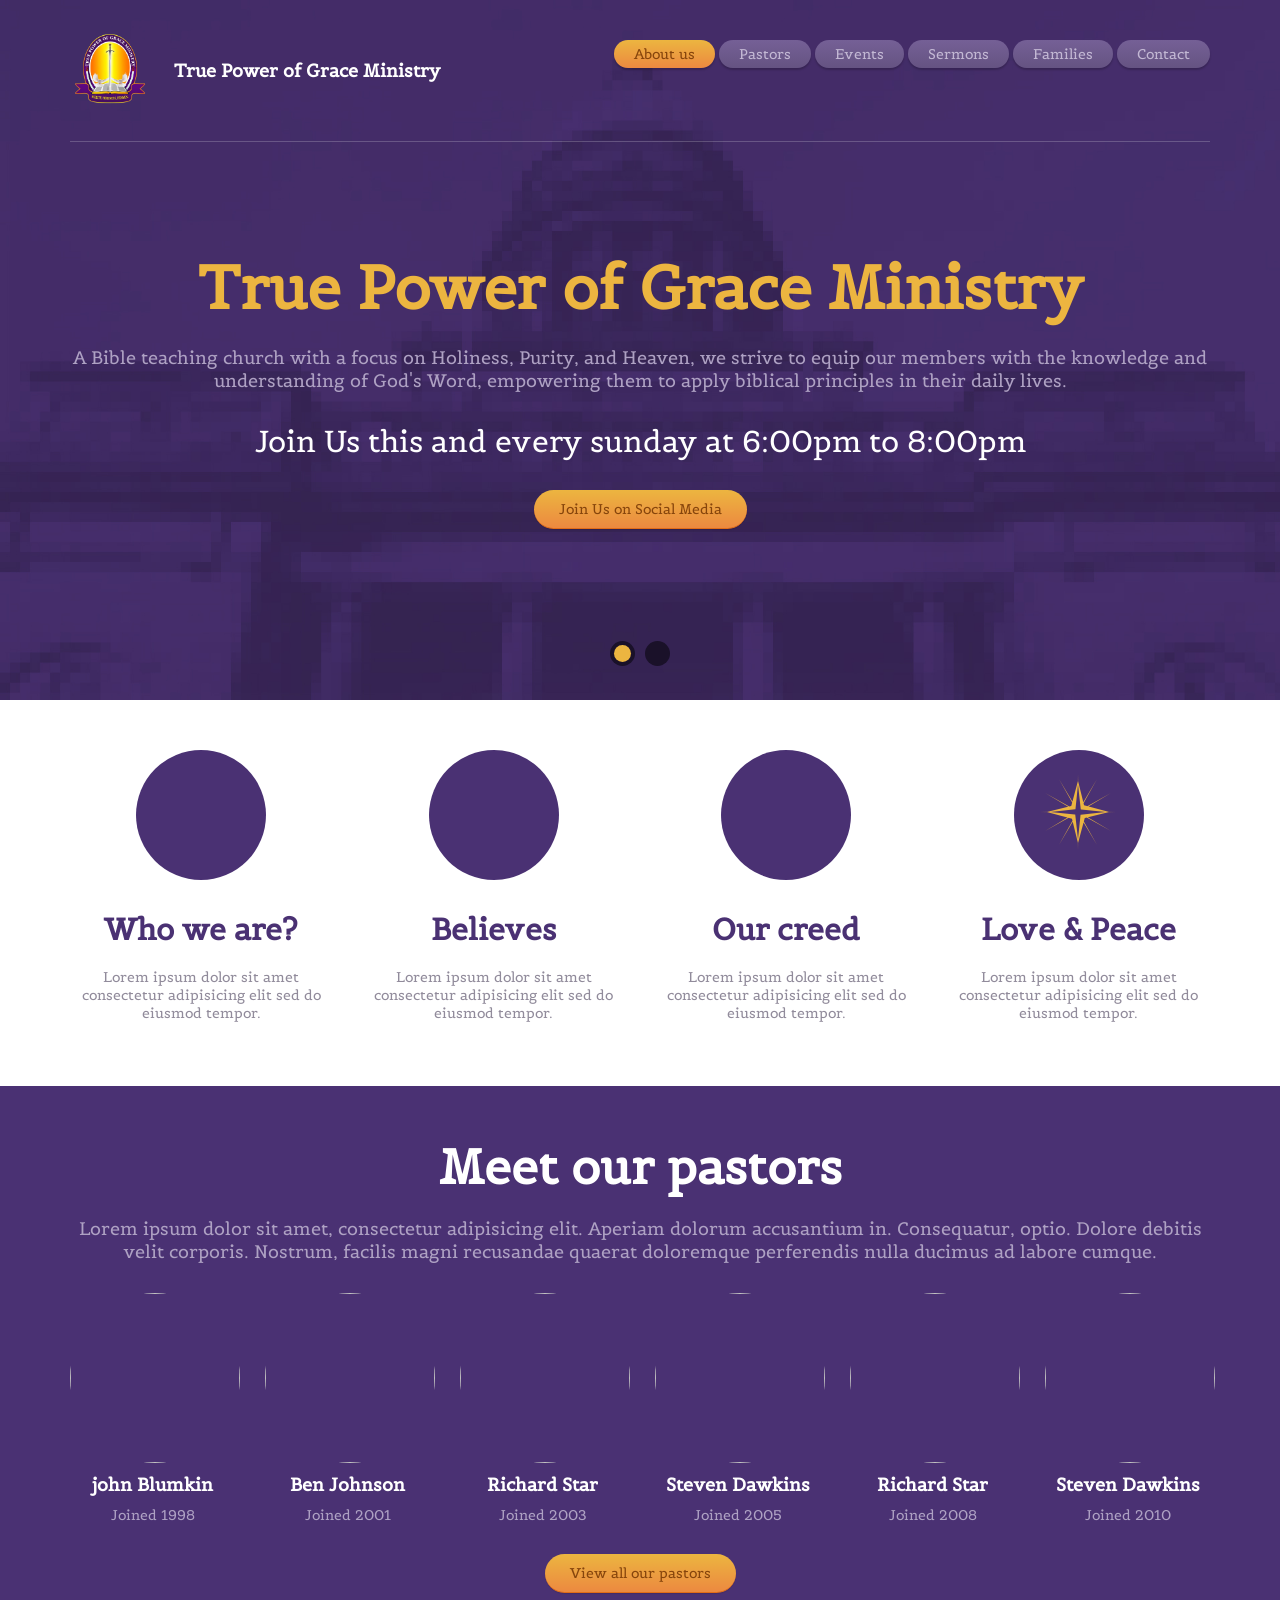
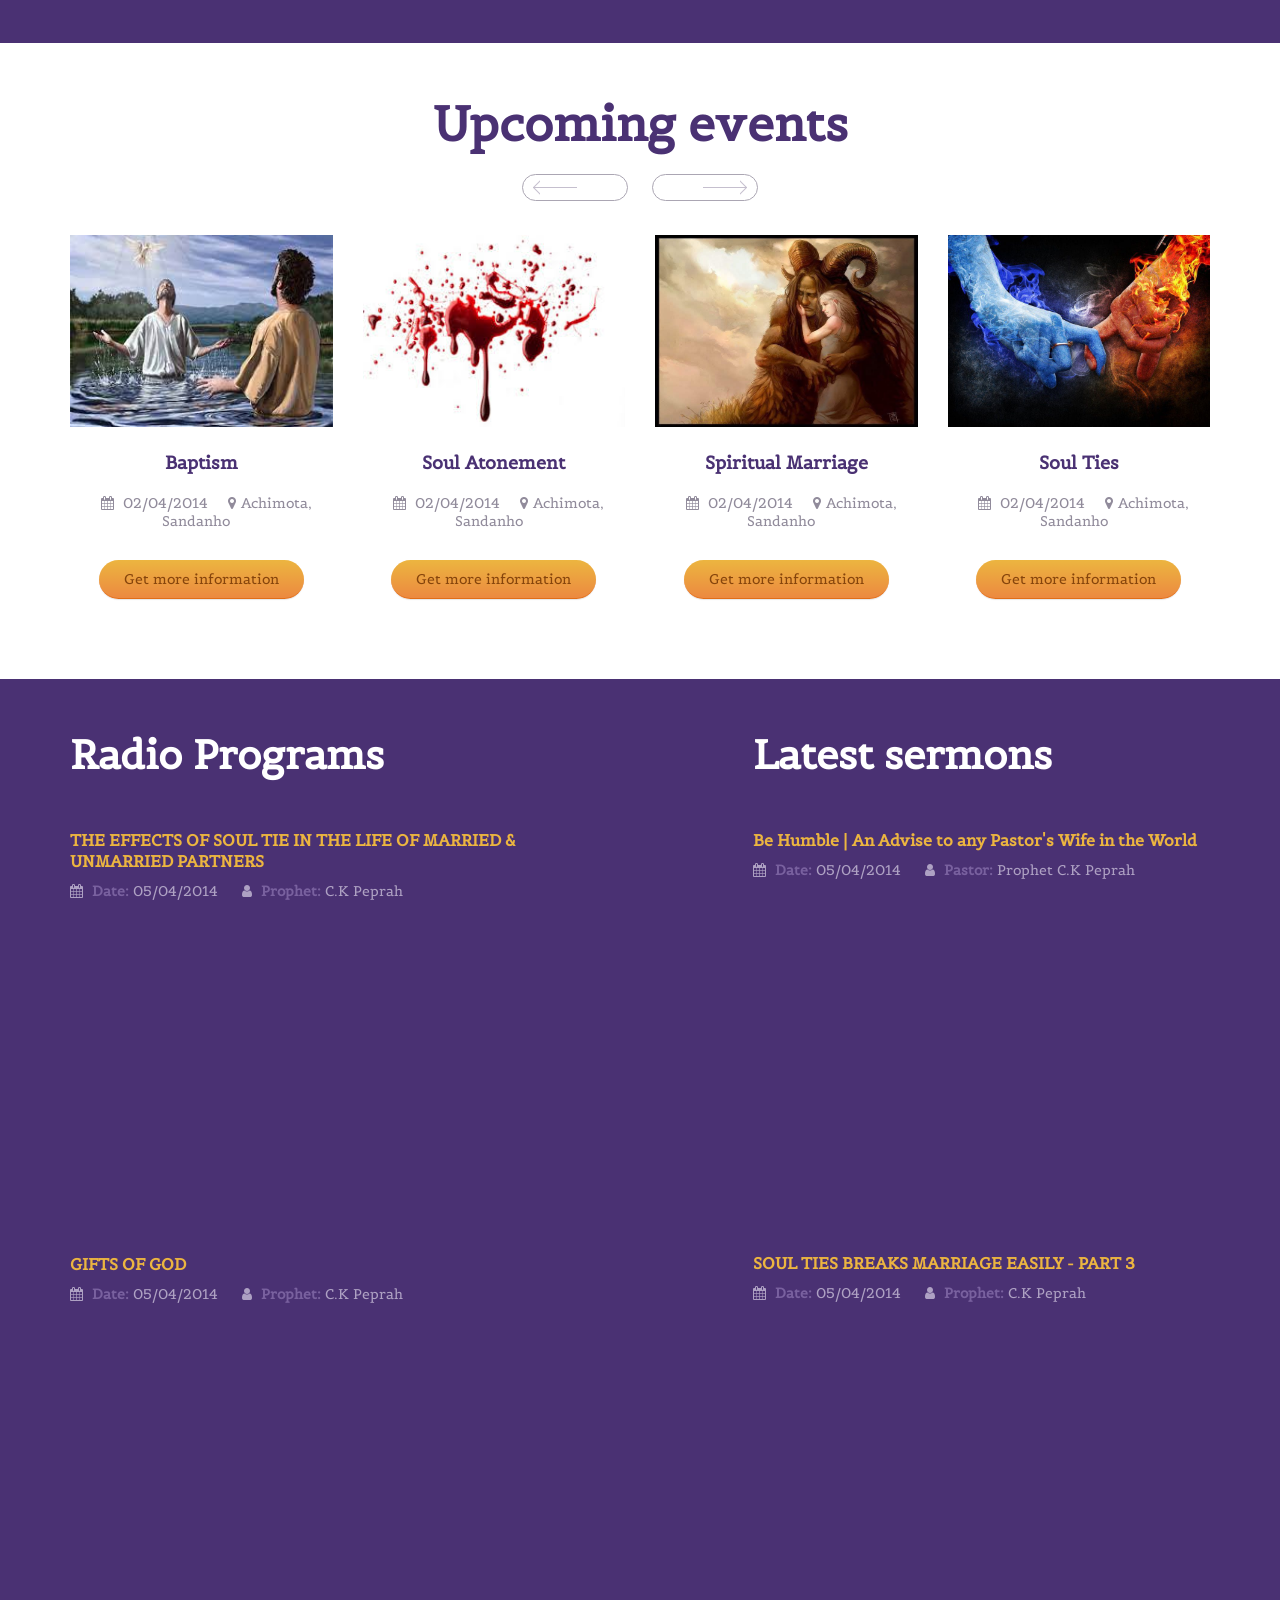
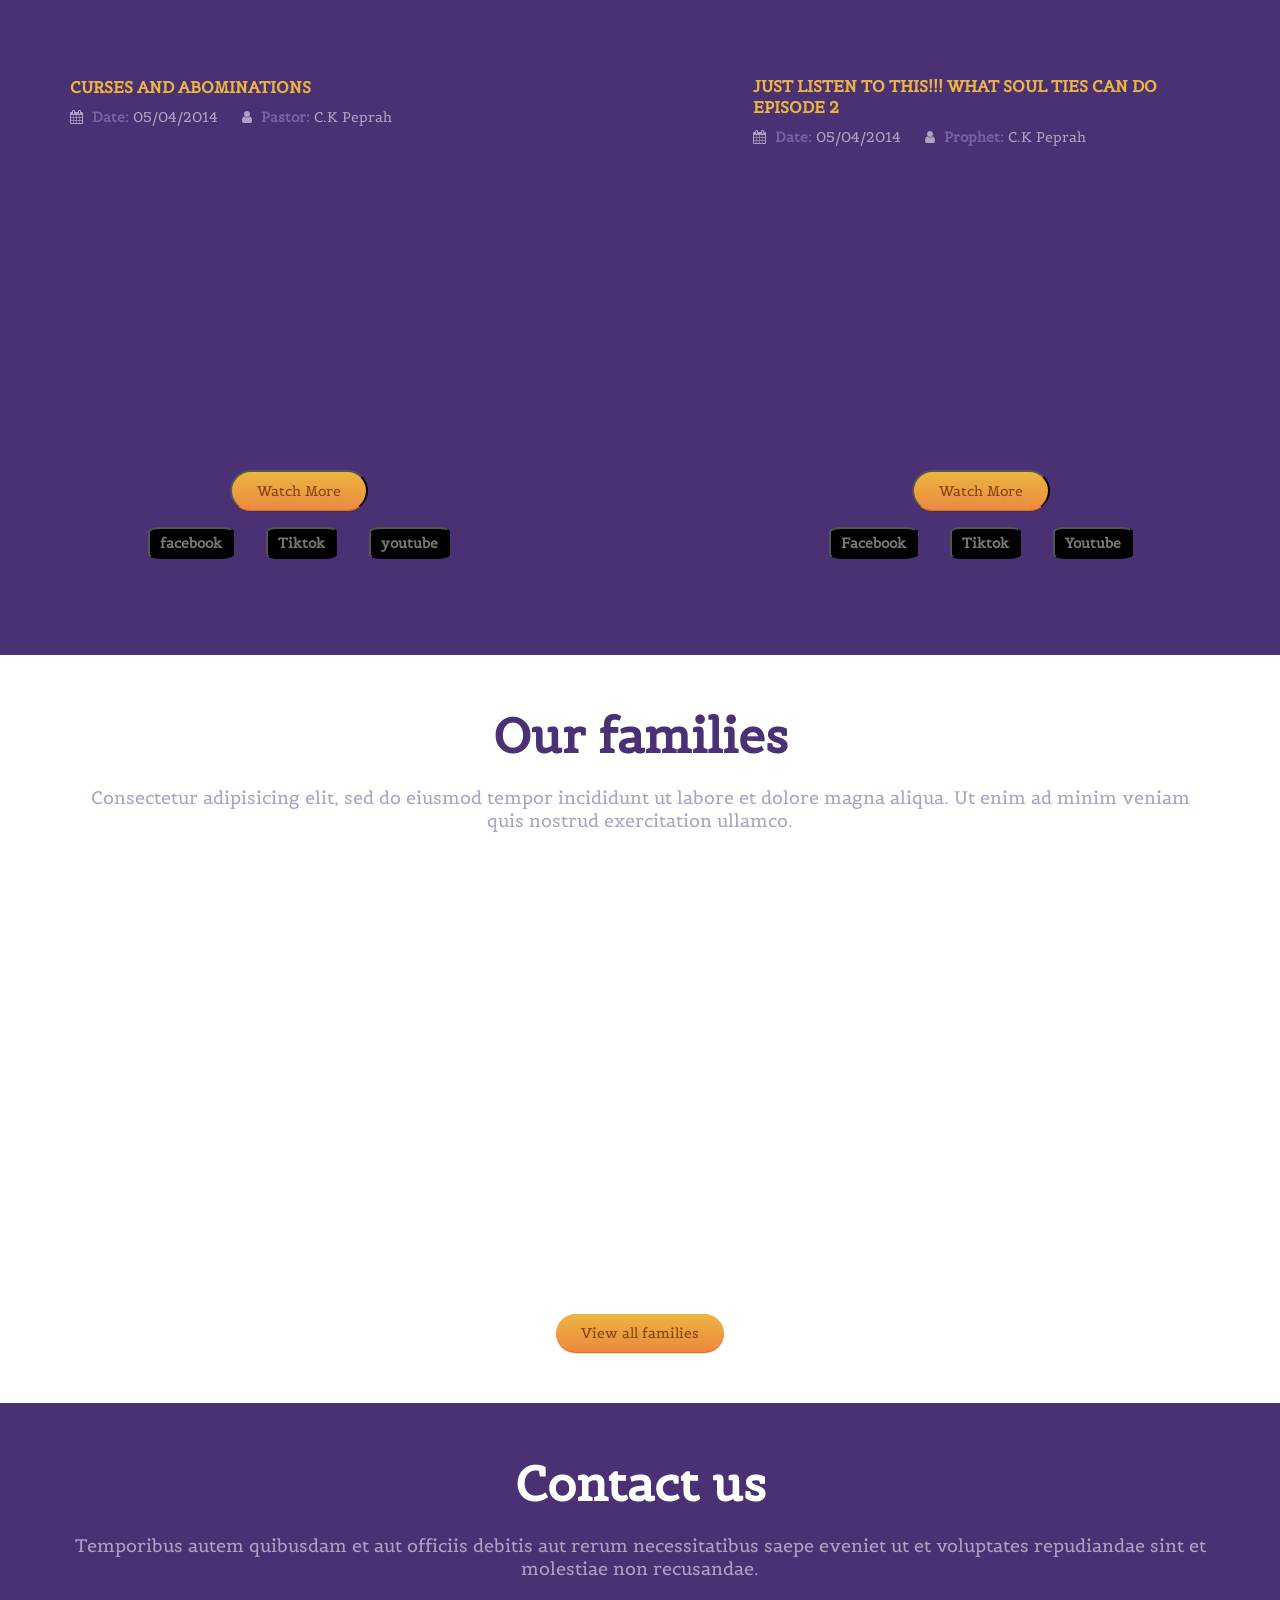
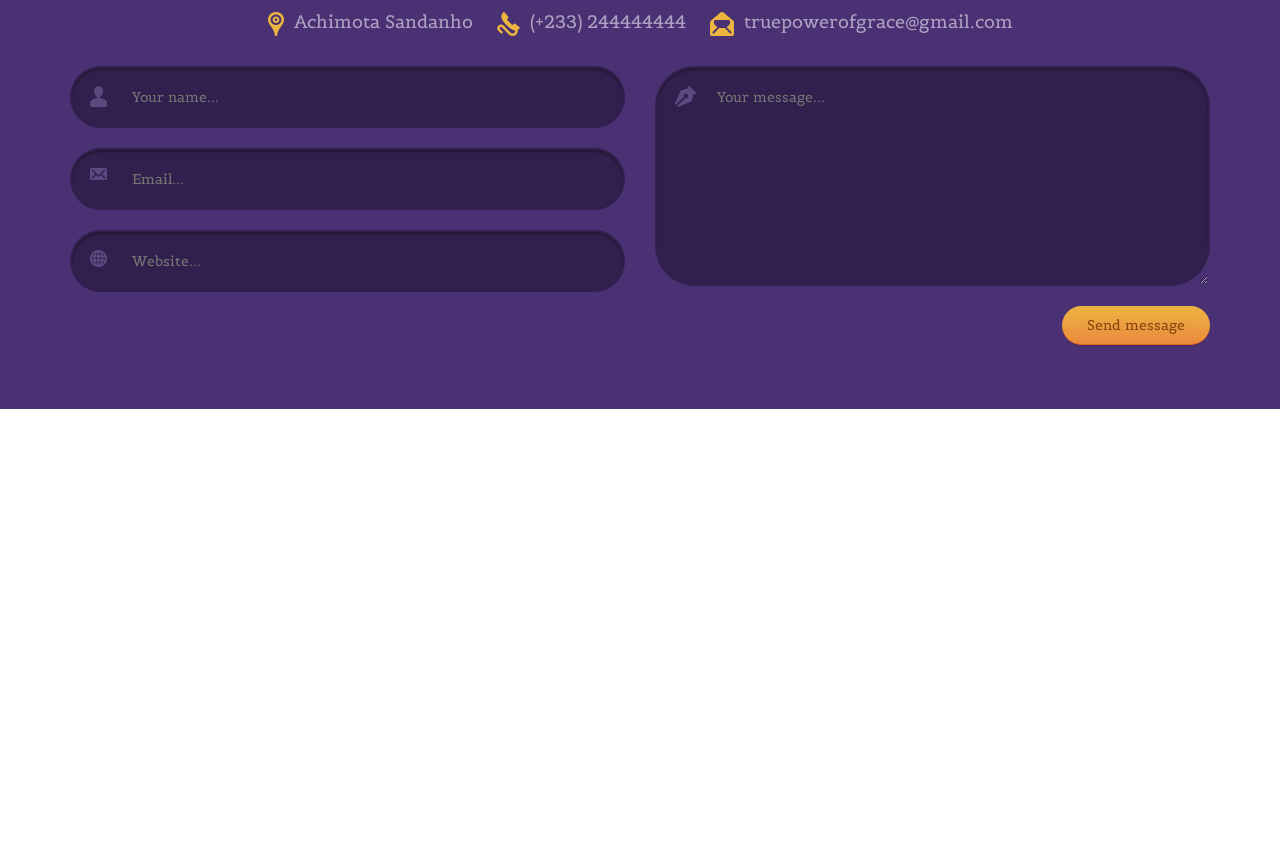
==== index.html @ dec317f4 "Upload to Github" ====
<!DOCTYPE html>
<html lang="en">
  <head>
    <meta charset="UTF-8" />
    <meta http-equiv="X-UA-Compatible" content="IE=edge" />
    <meta
      name="viewport"
      content="width=device-width, initial-scale=1.0,maximum-scale=1"
    />

    <title>True Power of Grace Ministry</title>

    <!-- Loading third party fonts -->
    <link
      href="http://fonts.googleapis.com/css?family=Belgrano:400"
      rel="stylesheet"
      type="text/css"
    />
    <link href="fonts/font-awesome.min.css" rel="stylesheet" type="text/css" />
    <link
      rel="stylesheet"
      href="http://netdna.bootstrapcdn.com/font-awesome/4.0.3/css/font-awesome.min.css"
    />

    <!-- Loading main css file -->
    <link rel="stylesheet" href="style.css" />

    <!--[if lt IE 9]>
      <script src="js/ie-support/html5.js"></script>
      <script src="js/ie-support/respond.js"></script>
    <![endif]-->
  </head>

  <body>
    <div class="site-content">
      <div class="site-header header-collapsed">
        <div class="container">
          <div class="header-bar">
            <a href="index.html" class="branding">
              <img
                src="images/TPGM_LOGO-removebg-preview.png"
                alt=""
                class="logo"
              />
              <h1 class="site-title">True Power of Grace Ministry</h1>
            </a>

            <!-- Default snippet for navigation -->
            <div class="main-navigation">
              <button type="button" class="menu-toggle">
                <i class="fa fa-bars"></i>
              </button>
              <ul class="menu">
                <li class="menu-item current-menu-item">
                  <a href="#about">About us</a>
                </li>
                <li class="menu-item"><a href="#pastors">Pastors</a></li>
                <li class="menu-item"><a href="#events">Events</a></li>
                <li class="menu-item"><a href="#seremons">Sermons</a></li>
                <li class="menu-item"><a href="#families">Families</a></li>
                <li class="menu-item"><a href="#contact">Contact</a></li>
                <!-- <li class="social-icons"><a href="#" class="fa fa-facebook"></a></li>
                <li class="social-icons"><a href="#" class="fa fa-twitter"></a></li>
                <li class="social-icons"><a href="#" class="fa fa-instagram"></a></li> -->
              </ul>
              <!-- .menu -->
            </div>
            <!-- .main-navigation -->

            <div class="mobile-navigation"></div>
          </div>
        </div>
      </div>
      <!-- .site-header -->

      <div class="hero">
        <ul class="slides">
          <li data-bg-image="images/slider-1.jpg">
            <div class="container">
              <div class="slide-content">
                <h1 class="slide-title">True Power of Grace Ministry</h1>
                <p>
                  A Bible teaching church with a focus on Holiness, Purity, and
                  Heaven, we strive to equip our members with the knowledge and
                  understanding of God's Word, empowering them to apply biblical
                  principles in their daily lives.
                </p>
                <small class="date"
                  >Join Us this and every sunday at 6:00pm to 8:00pm</small
                >
                <a href="#" class="button">Join Us on Social Media</a>
              </div>
            </div>
          </li>

          <li data-bg-image="images/slider-1.jpg">
            <div class="container">
              <div class="slide-content">
                <h1 class="slide-title">True Power of Grace Ministry</h1>
                <small class="date"
                  >Join Us this and every sunday at 6:00pm to 8:00pm</small
                >
                <p>
                  A Bible teaching church with a focus on Holiness, Purity, and
                  Heaven, we strive to equip our members with the knowledge and
                  understanding of God's Word, empowering them to apply biblical
                  principles in their daily lives.
                </p>
                <a href="#" class="button">Join Us on Social Media</a>
              </div>
            </div>
          </li>
        </ul>
      </div>

      <main class="main-content">
        <div id="about" class="fullwidth-block">
          <div class="container">
            <div class="row">
              <div class="col-md-3 col-sm-6">
                <div class="feature">
                  <div class="feature-icon">
                    <img src="images/icon-church.png" alt="" class="icon" />
                  </div>
                  <h2 class="feature-title">Who we are?</h2>
                  <p>
                    Lorem ipsum dolor sit amet consectetur adipisicing elit sed
                    do eiusmod tempor.
                  </p>
                </div>
              </div>
              <div class="col-md-3 col-sm-6">
                <div class="feature">
                  <div class="feature-icon">
                    <img src="images/icon-candles.png" alt="" class="icon" />
                  </div>
                  <h2 class="feature-title">Believes</h2>
                  <p>
                    Lorem ipsum dolor sit amet consectetur adipisicing elit sed
                    do eiusmod tempor.
                  </p>
                </div>
              </div>
              <div class="col-md-3 col-sm-6">
                <div class="feature">
                  <div class="feature-icon">
                    <img src="images/icon-cross.png" alt="" class="icon" />
                  </div>
                  <h2 class="feature-title">Our creed</h2>
                  <p>
                    Lorem ipsum dolor sit amet consectetur adipisicing elit sed
                    do eiusmod tempor.
                  </p>
                </div>
              </div>
              <div class="col-md-3 col-sm-6">
                <div class="feature">
                  <div class="feature-icon">
                    <img src="images/icon-star.png" alt="" class="icon" />
                  </div>
                  <h2 class="feature-title">Love &amp; Peace</h2>
                  <p>
                    Lorem ipsum dolor sit amet consectetur adipisicing elit sed
                    do eiusmod tempor.
                  </p>
                </div>
              </div>
            </div>
            <!-- .row -->
          </div>
          <!-- .container -->
        </div>
        <!-- #about -->

        <div id="pastors" class="fullwidth-block" data-bg-color="#4a3173">
          <div class="container">
            <h2 class="section-title">Meet our pastors</h2>
            <p class="section-intro">
              Lorem ipsum dolor sit amet, consectetur adipisicing elit. Aperiam
              dolorum accusantium in. Consequatur, optio. Dolore debitis velit
              corporis. Nostrum, facilis magni recusandae quaerat doloremque
              perferendis nulla ducimus ad labore cumque.
            </p>

            <div class="row">
              <div class="col-md-2 col-sm-3 col-xs-6">
                <div class="pastor">
                  <img src="images/pastor-1.jpg" alt="" class="pastor-image" />
                  <h3 class="pastor-name">john Blumkin</h3>
                  <small class="date">Joined 1998</small>
                </div>
              </div>
              <div class="col-md-2 col-sm-3 col-xs-6">
                <div class="pastor">
                  <img src="images/pastor-2.jpg" alt="" class="pastor-image" />
                  <h3 class="pastor-name">Ben Johnson</h3>
                  <small class="date">Joined 2001</small>
                </div>
              </div>
              <div class="col-md-2 col-sm-3 col-xs-6">
                <div class="pastor">
                  <img src="images/pastor-3.jpg" alt="" class="pastor-image" />
                  <h3 class="pastor-name">Richard Star</h3>
                  <small class="date">Joined 2003</small>
                </div>
              </div>
              <div class="col-md-2 col-sm-3 col-xs-6">
                <div class="pastor">
                  <img src="images/pastor-4.jpg" alt="" class="pastor-image" />
                  <h3 class="pastor-name">Steven Dawkins</h3>
                  <small class="date">Joined 2005</small>
                </div>
              </div>
              <div class="col-md-2 col-sm-3 col-xs-6">
                <div class="pastor">
                  <img src="images/pastor-5.jpg" alt="" class="pastor-image" />
                  <h3 class="pastor-name">Richard Star</h3>
                  <small class="date">Joined 2008</small>
                </div>
              </div>
              <div class="col-md-2 col-sm-3 col-xs-6">
                <div class="pastor">
                  <img src="images/pastor-6.jpg" alt="" class="pastor-image" />
                  <h3 class="pastor-name">Steven Dawkins</h3>
                  <small class="date">Joined 2010</small>
                </div>
              </div>
            </div>
            <!-- .row -->

            <div class="text-center">
              <a href="#" class="button">View all our pastors</a>
            </div>
          </div>
          <!-- .container -->
        </div>
        <!-- #pastors -->

        <div id="events" class="fullwidth-block">
          <div class="container">
            <h2 class="section-title">Upcoming events</h2>
            <div class="text-center">
              <a href="#" class="prev-events"
                ><img src="images/arrow-left.png" alt=""
              /></a>
              <a href="#" class="next-events"
                ><img src="images/arrow-right.png" alt=""
              /></a>
            </div>
            <div class="row">
              <div class="col-md-3 col-sm-6">
                <div class="event">
                  <img src="images/images.jpg" alt="" class="event-image" />
                  <h3 class="event-title">
                    <a href="#">Baptism</a>
                  </h3>
                  <div class="event-meta">
                    <span class="date"
                      ><i class="fa fa-calendar"></i> 02/04/2014</span
                    ><span class="location"
                      ><i class="fa fa-map-marker"></i>Achimota, Sandanho</span
                    >
                  </div>
                  <a href="#" class="button">Get more information</a>
                </div>
              </div>
              <div class="col-md-3 col-sm-6">
                <div class="event">
                  <img src="images/images1.jpg" alt="" class="event-image" />
                  <h3 class="event-title">
                    <a href="">Soul Atonement</a>
                  </h3>
                  <div class="event-meta">
                    <span class="date"
                      ><i class="fa fa-calendar"></i> 02/04/2014</span
                    ><span class="location"
                      ><i class="fa fa-map-marker"></i>Achimota, Sandanho</span
                    >
                  </div>
                  <a href="#" class="button">Get more information</a>
                </div>
              </div>
              <div class="col-md-3 col-sm-6">
                <div class="event">
                  <img src="images/sp6.jpg" alt="" class="event-image" />
                  <h3 class="event-title">
                    <a href="">Spiritual Marriage</a>
                  </h3>
                  <div class="event-meta">
                    <span class="date"
                      ><i class="fa fa-calendar"></i> 02/04/2014</span
                    ><span class="location"
                      ><i class="fa fa-map-marker"></i>Achimota, Sandanho</span
                    >
                  </div>
                  <a href="#" class="button">Get more information</a>
                </div>
              </div>
              <div class="col-md-3 col-sm-6">
                <div class="event">
                  <img src="images/soul-ties.jpg" alt="" class="event-image" />
                  <h3 class="event-title">
                    <a href="">Soul Ties</a>
                  </h3>
                  <div class="event-meta">
                    <span class="date"
                      ><i class="fa fa-calendar"></i> 02/04/2014</span
                    ><span class="location"
                      ><i class="fa fa-map-marker"></i>Achimota, Sandanho</span
                    >
                  </div>
                  <a href="#" class="button">Get more information</a>
                </div>
              </div>
            </div>
            <!-- .row -->
          </div>
          <!-- .container -->
        </div>
        <!-- #events -->

        <div id="seremons" class="fullwidth-block" data-bg-color="#4a3173">
          <div class="container">
            <div class="row">
              <div class="col-md-5">
                <h3 class="section-title">Radio Programs</h3>
                <ul class="seremon-list">
                  <li>
                    <h3 class="seremon-title">
                      <a href="#"
                        >THE EFFECTS OF SOUL TIE IN THE LIFE OF MARRIED &
                        UNMARRIED PARTNERS</a
                      >
                    </h3>
                    <div class="seremon-meta">
                      <span
                        ><i class="fa fa-calendar"></i>
                        <strong>Date:</strong> 05/04/2014</span
                      >
                      <span
                        ><i class="fa fa-user"></i>
                        <strong>Prophet:</strong> C.K Peprah</span
                      >
                    </div>
                    <iframe
                      src="https://www.facebook.com/plugins/video.php?height=314&href=https%3A%2F%2Fweb.facebook.com%2FTruepowerofgrace%2Fvideos%2F1394584894730505%2F&show_text=false&width=560&t=0"
                      width="450"
                      height="260"
                      style="border: none; overflow: hidden"
                      scrolling="no"
                      frameborder="0"
                      allowfullscreen="true"
                      allow="autoplay; clipboard-write; encrypted-media; picture-in-picture; web-share"
                      allowfullscreen="true"
                    ></iframe>
                  </li>
                  <li>
                    <h3 class="seremon-title">
                      <a href="#">GIFTS OF GOD</a>
                    </h3>
                    <div class="seremon-meta">
                      <span
                        ><i class="fa fa-calendar"></i>
                        <strong>Date:</strong> 05/04/2014</span
                      >
                      <span
                        ><i class="fa fa-user"></i>
                        <strong>Prophet:</strong> C.K Peprah</span
                      >
                    </div>
                    <iframe
                      src="https://www.facebook.com/plugins/video.php?height=314&href=https%3A%2F%2Fweb.facebook.com%2FTruepowerofgrace%2Fvideos%2F755164716219810%2F&show_text=false&width=560&t=0"
                      width="450"
                      height="280"
                      style="border: none; overflow: hidden"
                      scrolling="no"
                      frameborder="0"
                      allowfullscreen="true"
                      allow="autoplay; clipboard-write; encrypted-media; picture-in-picture; web-share"
                      allowfullscreen="true"
                    ></iframe>
                  </li>
                  <li>
                    <h3 class="seremon-title">
                      <a href="#">CURSES AND ABOMINATIONS</a>
                    </h3>
                    <div class="seremon-meta">
                      <span
                        ><i class="fa fa-calendar"></i>
                        <strong>Date:</strong> 05/04/2014</span
                      >
                      <span
                        ><i class="fa fa-user"></i> <strong>Pastor:</strong> C.K
                        Peprah</span
                      >
                    </div>
                    <iframe
                      src="https://www.facebook.com/plugins/post.php?href=https%3A%2F%2Fweb.facebook.com%2FTruepowerofgrace%2Fposts%2Fpfbid0j5gMFiorKe6ti2H45KAisEzAJyPKAouTVS3PauayK5Wz28GHuNGScNUSEYS3UDvUl&show_text=true&width=500"
                      width="450"
                      height="280"
                      style="border: none; overflow: hidden"
                      scrolling="no"
                      frameborder="0"
                      allowfullscreen="true"
                      allow="autoplay; clipboard-write; encrypted-media; picture-in-picture; web-share"
                    ></iframe>
                  </li>
                  <div class="icon--class">
                    <button class="icons--button">Watch More</button>
                    <div class="icons--container">
                      <button class="social--icons">
                        <a
                          href="https://web.facebook.com/Truepowerofgrace/"
                          target="”_blank”"
                        >
                          facebook</a
                        >
                      </button>
                      <button class="social--icons">
                        <a
                          target="”_blank”"
                          href="https://www.tiktok.com/discover/true-power-of-grace-ministry?lang=en"
                          >Tiktok</a
                        >
                      </button>
                      <button class="social--icons">
                        <a
                          href="https://www.youtube.com/@truepowerofgraceministry"
                          target="”_blank”"
                          >youtube</a
                        >
                      </button>
                    </div>
                  </div>
                </ul>
              </div>
              <div class="col-md-5 col-md-offset-2">
                <h3 class="section-title">Latest sermons</h3>
                <ul class="seremon-list">
                  <li>
                    <h3 class="seremon-title">
                      <a href="#"
                        >Be Humble | An Advise to any Pastor's Wife in the
                        World</a
                      >
                    </h3>
                    <div class="seremon-meta">
                      <span
                        ><i class="fa fa-calendar"></i>
                        <strong>Date:</strong> 05/04/2014</span
                      >
                      <span
                        ><i class="fa fa-user"></i>
                        <strong>Pastor:</strong> Prophet C.K Peprah</span
                      >
                    </div>
                    <iframe
                      width="450"
                      height="280"
                      src="https://www.youtube.com/embed/DwaC6ufOJks"
                      title="YouTube video player"
                      frameborder="0"
                      allow="accelerometer; autoplay; clipboard-write; encrypted-media; gyroscope; picture-in-picture; web-share"
                      allowfullscreen
                    ></iframe>
                  </li>
                  <li>
                    <h3 class="seremon-title">
                      <a href="#">SOUL TIES BREAKS MARRIAGE EASILY - PART 3 </a>
                    </h3>
                    <div class="seremon-meta">
                      <span
                        ><i class="fa fa-calendar"></i>
                        <strong>Date:</strong> 05/04/2014</span
                      >
                      <span
                        ><i class="fa fa-user"></i>
                        <strong>Prophet:</strong> C.K Peprah</span
                      >
                    </div>
                    <iframe
                      width="450"
                      height="280"
                      src="https://www.youtube.com/embed/_0_dJcmGGRA"
                      title="YouTube video player"
                      frameborder="0"
                      allow="accelerometer; autoplay; clipboard-write; encrypted-media; gyroscope; picture-in-picture; web-share"
                      allowfullscreen
                    ></iframe>
                  </li>
                  <li>
                    <h3 class="seremon-title">
                      <a href="#"
                        >JUST LISTEN TO THIS!!! WHAT SOUL TIES CAN DO EPISODE
                        2</a
                      >
                    </h3>
                    <div class="seremon-meta">
                      <span
                        ><i class="fa fa-calendar"></i>
                        <strong>Date:</strong> 05/04/2014</span
                      >
                      <span
                        ><i class="fa fa-user"></i>
                        <strong>Prophet:</strong> C.K Peprah</span
                      >
                    </div>
                    <iframe
                      width="450"
                      height="260"
                      src="https://www.youtube.com/embed/ldHcfDT6_Es"
                      title="YouTube video player"
                      frameborder="0"
                      allow="accelerometer; autoplay; clipboard-write; encrypted-media; gyroscope; picture-in-picture; web-share"
                      allowfullscreen
                    ></iframe>
                  </li>
                  <div class="icon--class">
                    <button class="icons--button">Watch More</button>
                    <div class="icons--container">
                      <button class="social--icons">
                        <a
                          href="https://web.facebook.com/Truepowerofgrace/"
                          target="”_blank”"
                        >
                          Facebook</a
                        >
                      </button>
                      <button class="social--icons">
                        <a
                          target="”_blank”"
                          href="https://www.tiktok.com/discover/true-power-of-grace-ministry?lang=en"
                          >Tiktok</a
                        >
                      </button>
                      <button class="social--icons">
                        <a
                          href="https://www.youtube.com/@truepowerofgraceministry"
                          target="”_blank”"
                          >Youtube</a
                        >
                      </button>
                    </div>
                  </div>
                </ul>
              </div>
            </div>
            <!-- .row -->
          </div>
          <!-- .container -->
        </div>
        <!-- #seremons -->

        <div id="families" class="fullwidth-block">
          <div class="container">
            <h2 class="section-title">Our families</h2>
            <p class="section-intro">
              Consectetur adipisicing elit, sed do eiusmod tempor incididunt ut
              labore et dolore magna aliqua. Ut enim ad minim veniam quis
              nostrud exercitation ullamco.
            </p>

            <div class="family-list">
              <figure class="family">
                <img src="images/family-1.jpg" alt="" />
                <figcaption>
                  <h3 class="family-name">Harrison</h3>
                  <span class="arrow"></span>
                </figcaption>
              </figure>
              <figure class="family">
                <img src="images/family-2.jpg" alt="" />
                <figcaption>
                  <h3 class="family-name">Harrison</h3>
                  <span class="arrow"></span>
                </figcaption>
              </figure>
              <figure class="family">
                <img src="images/family-3.jpg" alt="" />
                <figcaption>
                  <h3 class="family-name">Harrison</h3>
                  <span class="arrow"></span>
                </figcaption>
              </figure>
              <figure class="family">
                <img src="images/family-4.jpg" alt="" />
                <figcaption>
                  <h3 class="family-name">Harrison</h3>
                  <span class="arrow"></span>
                </figcaption>
              </figure>
              <figure class="family">
                <img src="images/family-5.jpg" alt="" />
                <figcaption>
                  <h3 class="family-name">Harrison</h3>
                  <span class="arrow"></span>
                </figcaption>
              </figure>
              <figure class="family">
                <img src="images/family-6.jpg" alt="" />
                <figcaption>
                  <h3 class="family-name">Harrison</h3>
                  <span class="arrow"></span>
                </figcaption>
              </figure>
              <figure class="family">
                <img src="images/family-7.jpg" alt="" />
                <figcaption>
                  <h3 class="family-name">Harrison</h3>
                  <span class="arrow"></span>
                </figcaption>
              </figure>
              <figure class="family">
                <img src="images/family-8.jpg" alt="" />
                <figcaption>
                  <h3 class="family-name">Harrison</h3>
                  <span class="arrow"></span>
                </figcaption>
              </figure>
              <figure class="family">
                <img src="images/family-9.jpg" alt="" />
                <figcaption>
                  <h3 class="family-name">Harrison</h3>
                  <span class="arrow"></span>
                </figcaption>
              </figure>
              <figure class="family">
                <img src="images/family-10.jpg" alt="" />
                <figcaption>
                  <h3 class="family-name">Harrison</h3>
                  <span class="arrow"></span>
                </figcaption>
              </figure>
            </div>

            <hr class="space" />
            <div class="text-center">
              <a href="#" class="button">View all families</a>
            </div>
          </div>
          <!-- .container -->
        </div>
        <!-- #families -->

        <div id="contact" class="fullwidth-block" data-bg-color="#4a3173">
          <div class="container">
            <h2 class="section-title">Contact us</h2>
            <p class="section-intro">
              Temporibus autem quibusdam et aut officiis debitis aut rerum
              necessitatibus saepe eveniet ut et voluptates repudiandae sint et
              molestiae non recusandae.
            </p>

            <div class="contact-detail">
              <span
                ><img src="images/icon-marker.png" alt="" class="icon" />
                Achimota Sandanho</span
              >
              <span
                ><img src="images/icon-phone.png" alt="" class="icon" /> (+233)
                244444444</span
              >
              <span
                ><img src="images/icon-envelope.png" alt="" class="icon" />
                truepowerofgrace@gmail.com</span
              >
            </div>

            <form class="contact-form" action="">
              <div class="row">
                <div class="col-md-6">
                  <div class="control">
                    <input type="text" placeholder="Your name..." /><img
                      src="images/icon-user.png"
                      alt=""
                      class="icon"
                    />
                  </div>
                  <div class="control">
                    <input type="text" placeholder="Email..." /><img
                      src="images/icon-email.png"
                      alt=""
                      class="icon"
                    />
                  </div>
                  <div class="control">
                    <input type="text" placeholder="Website..." /><img
                      src="images/icon-globe.png"
                      alt=""
                      class="icon"
                    />
                  </div>
                </div>
                <div class="col-md-6">
                  <div class="control">
                    <textarea name="" placeholder="Your message..."></textarea>
                    <img src="images/icon-pen.png" alt="" class="icon" />
                  </div>
                  <p class="text-right">
                    <input type="submit" value="Send message" />
                  </p>
                </div>
              </div>
            </form>
          </div>
        </div>

        <div
          class="map"
          data-latitude="5.633925"
          data-longitude="-0.244143"
        ></div>
      </main>
    </div>

    <script src="js/jquery-1.11.1.min.js"></script>
    <script
      type="text/javascript"
      src="http://maps.google.com/maps/api/js?sensor=false&amp;language=en"
    ></script>
    <script src="js/plugins.js"></script>
    <script src="js/app.js"></script>
  </body>
</html>
---- style.css ----
/*!
 * Project_Name: St. Patrick's Church
 * Author: themezy
 * Email: contact@themezy.com
 * Url: http://www.themezy.com
 */
/*===========================================
 * Importing CSS Libraries
 *===========================================*/
article,
aside,
details,
figcaption,
figure,
footer,
header,
hgroup,
nav,
section,
summary {
  display: block; }

audio,
canvas,
video {
  display: inline-block; }

audio:not([controls]) {
  display: none;
  height: 0; }

[hidden], template {
  display: none; }

html {
  background: #fff;
  color: #000;
  -webkit-text-size-adjust: 100%;
  -ms-text-size-adjust: 100%; }

html,
button,
input,
select,
textarea {
  font-family: sans-serif; }

body {
  margin: 0; }

a {
  background: transparent; }
  a:focus {
    outline: thin dotted; }
  a:hover, a:active {
    outline: 0; }

h1 {
  font-size: 2em;
  margin: 0.67em 0; }

h2 {
  font-size: 1.5em;
  margin: 0.83em 0; }

h3 {
  font-size: 1.17em;
  margin: 1em 0; }

h4 {
  font-size: 1em;
  margin: 1.33em 0; }

h5 {
  font-size: 0.83em;
  margin: 1.67em 0; }

h6 {
  font-size: 0.75em;
  margin: 2.33em 0; }

abbr[title] {
  border-bottom: 1px dotted; }

b,
strong {
  font-weight: bold; }

dfn {
  font-style: italic; }

mark {
  background: #ff0;
  color: #000; }

code,
kbd,
pre,
samp {
  font-family: monospace, serif;
  font-size: 1em; }

pre {
  white-space: pre;
  white-space: pre-wrap;
  word-wrap: break-word; }

q {
  quotes: "\201C" "\201D" "\2018" "\2019"; }

q:before,
q:after {
  content: '';
  content: none; }

small {
  font-size: 80%; }

.icons--button {
  display: inline-block;
  border-bottom: 1px solid #e26d17;
  box-shadow: 0 1px 1px rgba(0, 0, 0, 0.1);
  background: linear-gradient(#ecb540, #ec8940);
  padding: 10px 25px;
  border-radius: 30px;
  color: #86450c;
  align-self: center;
}

.social--icons {
  margin: 1rem;
  color: white;
  background-color: #000;
  padding: 5px 10px;
  border-radius: 15%;
}

.social--icons a {
  color: #777;
  font-weight: 700;
}

.icons--container {
  display: flex;
  align-items: center;
  justify-content: center;
}

.icon--class {
  display: flex;
  flex-direction: column;
  justify-content: center;
  align-items: center;
}

sub,
sup {
  font-size: 75%;
  line-height: 0;
  position: relative;
  vertical-align: baseline; }

sup {
  top: -0.5em; }

sub {
  bottom: -0.25em; }

img {
  border: 0; }

svg:not(:root) {
  overflow: hidden; }

figure {
  margin: 0; }

fieldset {
  border: 1px solid #c0c0c0;
  margin: 0 2px;
  padding: 0.35em 0.625em 0.75em; }

legend {
  border: 0;
  padding: 0;
  white-space: normal; }

button,
input,
select,
textarea {
  font-family: inherit;
  font-size: 100%;
  margin: 0;
  vertical-align: baseline; }

button,
input {
  line-height: normal; }

button,
select {
  text-transform: none; }

button,
html input[type="button"],
input[type="reset"],
input[type="submit"] {
  -webkit-appearance: button;
  cursor: pointer; }

button[disabled],
input[disabled] {
  cursor: default; }

input[type="checkbox"],
input[type="radio"] {
  box-sizing: border-box;
  padding: 0; }

input[type="search"] {
  -webkit-appearance: textfield;
  box-sizing: content-box; }

input[type="search"]::-webkit-search-cancel-button,
input[type="search"]::-webkit-search-decoration {
  -webkit-appearance: none; }

button::-moz-focus-inner, input::-moz-focus-inner {
  border: 0;
  padding: 0; }

textarea {
  overflow: auto;
  vertical-align: top; }

table {
  border-collapse: collapse;
  border-spacing: 0; }

*, *:before, *:after {
  box-sizing: border-box; }

/*
 * Global Styles
 */
body {
  color: #918b9b;
  font-family: "Belgrano", "Roboto Slab", sans-serif;
  font-size: 14px;
  font-weight: 300;
  line-height: normal; }

h1, h2, h3, h4, h5, h6 {
  font-weight: 700;
  margin: 0 0 20px; }

hr {
  border: none;
  border-bottom: 1px solid #777; }

ul, ol {
  margin: 0;
  padding-left: 0; }

a {
  text-decoration: none;
  color: #4a3173; }

address {
  font-style: normal; }

p {
  margin-top: 0; }

form input, form textarea, form select {
  outline: none;
  border: none;
  padding: 10px;
  border-radius: 5px; }
form select {
  -webkit-appearance: none;
  -moz-appearance: none;
  appearance: none; }
form textarea {
  resize: vertical; }

/*
 * Reusable Components Style
 */
.button, form input[type="submit"], form button, form input[type="reset"] {
  display: inline-block;
  background: #ecb540;
  background: -webkit-linear-gradient(#ecb540, #ec8940);
  background: linear-gradient(#ecb540, #ec8940);
  border-bottom: 1px solid #e26d17;
  box-shadow: 0 1px 1px rgba(0, 0, 0, 0.1);
  padding: 10px 25px;
  border-radius: 30px;
  color: #86450c; }
  .button img, form input[type="submit"] img, form button img, form input[type="reset"] img {
    vertical-align: middle; }

.space {
  border: none;
  height: 50px; }

.feature {
  text-align: center; }
  .feature .feature-icon {
    width: 130px;
    height: 130px;
    border-radius: 50%;
    background: #4a3173;
    text-align: center;
    margin: 0 auto 30px;
    padding-top: 25px; }
  .feature .feature-title {
    font-size: 30px;
    font-size: 2.1428571429em;
    color: #4a3173; }

.pastor {
  text-align: center;
  margin-bottom: 30px; }
  .pastor .pastor-image {
    width: 170px;
    height: 170px;
    border-radius: 50%;
    margin: 0 auto 10px; }
  .pastor .pastor-name {
    font-size: 18px;
    font-size: 1.2857142857em;
    color: white;
    margin: 0 0 10px; }
  .pastor .date {
    color: #aea1c3;
    font-size: 14px;
    font-size: 1em; }

.text-center {
  text-align: center; }

.text-right {
  text-align: right; }

.prev-events, .next-events {
  border-radius: 30px;
  border: 1px solid #aba6b3;
  padding: 5px 10px;
  display: inline-block;
  margin: 0 10px 30px; }
  .prev-events img, .next-events img {
    display: block; }
  .prev-events:hover, .next-events:hover {
    border-color: #777182; }

.prev-events {
  padding-right: 50px; }

.next-events {
  padding-left: 50px; }

.event {
  text-align: center;
  margin-bottom: 30px; }
  .event .event-image {
    width: 100%;
    max-width: 100%;
    height: 12rem;
    margin-bottom: 20px; }
  .event .event-title {
    margin-bottom: 20px;
    font-size: 18px;
    font-size: 1.2857142857em; }
  .event .event-meta {
    margin-bottom: 30px; }
    .event .event-meta span {
      margin: 0 10px; }
      .event .event-meta span .fa {
        margin-right: 5px;
        display: inline-block; }

.seremon-list {
  list-style: none;
  margin-bottom: 30px; }
  .seremon-list li {
    padding: 30px 0;
    color: #aea1c3; }
  .seremon-list .seremon-title {
    margin-bottom: 10px; }
    .seremon-list .seremon-title a {
      color: #ecb540; }
  .seremon-list .seremon-meta {
    margin-bottom: 30px; }
    .seremon-list .seremon-meta span {
      margin-right: 20px; }
      .seremon-list .seremon-meta span strong {
        color: #79619f; }
      .seremon-list .seremon-meta span .fa {
        margin-right: 5px; }

.family-list {
  text-align: center;
  margin: 0 -15px; }

.family {
  width: 160px;
  height: 160px;
  border-radius: 50%;
  overflow: hidden;
  display: inline-block;
  margin: 0 15px 30px 15px;
  position: relative; }
  .family img {
    width: 100%;
    max-width: 100%; }
  .family:hover figcaption {
    -webkit-transform: scale(1);
        -ms-transform: scale(1);
            transform: scale(1);
    opacity: 1; }
  .family figcaption {
    background: rgba(74, 49, 115, 0.8);
    position: absolute;
    left: 0;
    right: 0;
    top: 0;
    bottom: 0;
    display: block;
    text-align: center;
    color: white;
    padding-top: 70px;
    -webkit-transition: .3s ease;
            transition: .3s ease;
    opacity: 0;
    -webkit-transform: scale(0);
        -ms-transform: scale(0);
            transform: scale(0);
    border-radius: 50%;
    cursor: pointer; }
    .family figcaption .family-name {
      margin-bottom: 10px; }
    .family figcaption .arrow {
      width: 29px;
      height: 13px;
      display: block;
      margin: 0 auto;
      background: url(images/arrow.png) no-repeat; }

.contact-detail {
  text-align: center;
  margin-bottom: 30px; }
  .contact-detail span {
    margin: 0 10px;
    font-size: 18px;
    font-size: 1.2857142857em;
    color: #aea1c3; }
    .contact-detail span img {
      vertical-align: middle;
      margin-right: 5px; }

.contact-form .control {
  position: relative;
  margin-bottom: 20px; }
  .contact-form .control input, .contact-form .control textarea {
    width: 100%;
    padding: 20px 20px 20px 60px;
    border-radius: 40px;
    border: none;
    background: #31204d;
    box-shadow: inset 0 2px 2px rgba(0, 0, 0, 0.3);
    border: 2px solid transparent;
    color: #ecb540;
    -webkit-transition: .3s ease;
            transition: .3s ease; }
    .contact-form .control input:hover, .contact-form .control input:focus, .contact-form .control textarea:hover, .contact-form .control textarea:focus {
      border: 2px solid #ecb540; }
  .contact-form .control textarea {
    min-height: 220px; }
  .contact-form .control .fa, .contact-form .control .icon {
    position: absolute;
    top: 20px;
    left: 20px; }

.map {
  min-height: 450px; }

.container {
  margin-right: auto;
  margin-left: auto;
  padding-left: 15px;
  padding-right: 15px;
  *zoom: 1; }
  .container:after {
    content: " ";
    clear: both;
    display: block;
    overflow: hidden;
    height: 0; }
  @media (min-width: 768px) {
    .container {
      width: 750px; } }
  @media (min-width: 992px) {
    .container {
      width: 970px; } }
  @media (min-width: 1200px) {
    .container {
      width: 1170px; } }

.container-fluid {
  margin-right: auto;
  margin-left: auto;
  padding-left: 15px;
  padding-right: 15px;
  *zoom: 1; }
  .container-fluid:after {
    content: " ";
    clear: both;
    display: block;
    overflow: hidden;
    height: 0; }

.row {
  margin-left: -15px;
  margin-right: -15px;
  *zoom: 1; }
  .row:after {
    content: " ";
    clear: both;
    display: block;
    overflow: hidden;
    height: 0; }

.col-xs-1, .col-sm-1, .col-md-1, .col-lg-1, .col-xs-2, .col-sm-2, .col-md-2, .col-lg-2, .col-xs-3, .col-sm-3, .col-md-3, .col-lg-3, .col-xs-4, .col-sm-4, .col-md-4, .col-lg-4, .col-xs-5, .col-sm-5, .col-md-5, .col-lg-5, .col-xs-6, .col-sm-6, .col-md-6, .col-lg-6, .col-xs-7, .col-sm-7, .col-md-7, .col-lg-7, .col-xs-8, .col-sm-8, .col-md-8, .col-lg-8, .col-xs-9, .col-sm-9, .col-md-9, .col-lg-9, .col-xs-10, .col-sm-10, .col-md-10, .col-lg-10, .col-xs-11, .col-sm-11, .col-md-11, .col-lg-11, .col-xs-12, .col-sm-12, .col-md-12, .col-lg-12 {
  position: relative;
  min-height: 1px;
  padding-left: 15px;
  padding-right: 15px; }

.col-xs-1, .col-xs-2, .col-xs-3, .col-xs-4, .col-xs-5, .col-xs-6, .col-xs-7, .col-xs-8, .col-xs-9, .col-xs-10, .col-xs-11, .col-xs-12 {
  float: left; }

.col-xs-1 {
  width: 8.3333333333%; }

.col-xs-2 {
  width: 16.6666666667%; }

.col-xs-3 {
  width: 25%; }

.col-xs-4 {
  width: 33.3333333333%; }

.col-xs-5 {
  width: 41.6666666667%; }

.col-xs-6 {
  width: 50%; }

.col-xs-7 {
  width: 58.3333333333%; }

.col-xs-8 {
  width: 66.6666666667%; }

.col-xs-9 {
  width: 75%; }

.col-xs-10 {
  width: 83.3333333333%; }

.col-xs-11 {
  width: 91.6666666667%; }

.col-xs-12 {
  width: 100%; }

.col-xs-pull-0 {
  right: auto; }

.col-xs-pull-1 {
  right: 8.3333333333%; }

.col-xs-pull-2 {
  right: 16.6666666667%; }

.col-xs-pull-3 {
  right: 25%; }

.col-xs-pull-4 {
  right: 33.3333333333%; }

.col-xs-pull-5 {
  right: 41.6666666667%; }

.col-xs-pull-6 {
  right: 50%; }

.col-xs-pull-7 {
  right: 58.3333333333%; }

.col-xs-pull-8 {
  right: 66.6666666667%; }

.col-xs-pull-9 {
  right: 75%; }

.col-xs-pull-10 {
  right: 83.3333333333%; }

.col-xs-pull-11 {
  right: 91.6666666667%; }

.col-xs-pull-12 {
  right: 100%; }

.col-xs-push-0 {
  left: auto; }

.col-xs-push-1 {
  left: 8.3333333333%; }

.col-xs-push-2 {
  left: 16.6666666667%; }

.col-xs-push-3 {
  left: 25%; }

.col-xs-push-4 {
  left: 33.3333333333%; }

.col-xs-push-5 {
  left: 41.6666666667%; }

.col-xs-push-6 {
  left: 50%; }

.col-xs-push-7 {
  left: 58.3333333333%; }

.col-xs-push-8 {
  left: 66.6666666667%; }

.col-xs-push-9 {
  left: 75%; }

.col-xs-push-10 {
  left: 83.3333333333%; }

.col-xs-push-11 {
  left: 91.6666666667%; }

.col-xs-push-12 {
  left: 100%; }

.col-xs-offset-0 {
  margin-left: 0%; }

.col-xs-offset-1 {
  margin-left: 8.3333333333%; }

.col-xs-offset-2 {
  margin-left: 16.6666666667%; }

.col-xs-offset-3 {
  margin-left: 25%; }

.col-xs-offset-4 {
  margin-left: 33.3333333333%; }

.col-xs-offset-5 {
  margin-left: 41.6666666667%; }

.col-xs-offset-6 {
  margin-left: 50%; }

.col-xs-offset-7 {
  margin-left: 58.3333333333%; }

.col-xs-offset-8 {
  margin-left: 66.6666666667%; }

.col-xs-offset-9 {
  margin-left: 75%; }

.col-xs-offset-10 {
  margin-left: 83.3333333333%; }

.col-xs-offset-11 {
  margin-left: 91.6666666667%; }

.col-xs-offset-12 {
  margin-left: 100%; }

@media (min-width: 768px) {
  .col-sm-1, .col-sm-2, .col-sm-3, .col-sm-4, .col-sm-5, .col-sm-6, .col-sm-7, .col-sm-8, .col-sm-9, .col-sm-10, .col-sm-11, .col-sm-12 {
    float: left; }

  .col-sm-1 {
    width: 8.3333333333%; }

  .col-sm-2 {
    width: 16.6666666667%; }

  .col-sm-3 {
    width: 25%; }

  .col-sm-4 {
    width: 33.3333333333%; }

  .col-sm-5 {
    width: 41.6666666667%; }

  .col-sm-6 {
    width: 50%; }

  .col-sm-7 {
    width: 58.3333333333%; }

  .col-sm-8 {
    width: 66.6666666667%; }

  .col-sm-9 {
    width: 75%; }

  .col-sm-10 {
    width: 83.3333333333%; }

  .col-sm-11 {
    width: 91.6666666667%; }

  .col-sm-12 {
    width: 100%; }

  .col-sm-pull-0 {
    right: auto; }

  .col-sm-pull-1 {
    right: 8.3333333333%; }

  .col-sm-pull-2 {
    right: 16.6666666667%; }

  .col-sm-pull-3 {
    right: 25%; }

  .col-sm-pull-4 {
    right: 33.3333333333%; }

  .col-sm-pull-5 {
    right: 41.6666666667%; }

  .col-sm-pull-6 {
    right: 50%; }

  .col-sm-pull-7 {
    right: 58.3333333333%; }

  .col-sm-pull-8 {
    right: 66.6666666667%; }

  .col-sm-pull-9 {
    right: 75%; }

  .col-sm-pull-10 {
    right: 83.3333333333%; }

  .col-sm-pull-11 {
    right: 91.6666666667%; }

  .col-sm-pull-12 {
    right: 100%; }

  .col-sm-push-0 {
    left: auto; }

  .col-sm-push-1 {
    left: 8.3333333333%; }

  .col-sm-push-2 {
    left: 16.6666666667%; }

  .col-sm-push-3 {
    left: 25%; }

  .col-sm-push-4 {
    left: 33.3333333333%; }

  .col-sm-push-5 {
    left: 41.6666666667%; }

  .col-sm-push-6 {
    left: 50%; }

  .col-sm-push-7 {
    left: 58.3333333333%; }

  .col-sm-push-8 {
    left: 66.6666666667%; }

  .col-sm-push-9 {
    left: 75%; }

  .col-sm-push-10 {
    left: 83.3333333333%; }

  .col-sm-push-11 {
    left: 91.6666666667%; }

  .col-sm-push-12 {
    left: 100%; }

  .col-sm-offset-0 {
    margin-left: 0%; }

  .col-sm-offset-1 {
    margin-left: 8.3333333333%; }

  .col-sm-offset-2 {
    margin-left: 16.6666666667%; }

  .col-sm-offset-3 {
    margin-left: 25%; }

  .col-sm-offset-4 {
    margin-left: 33.3333333333%; }

  .col-sm-offset-5 {
    margin-left: 41.6666666667%; }

  .col-sm-offset-6 {
    margin-left: 50%; }

  .col-sm-offset-7 {
    margin-left: 58.3333333333%; }

  .col-sm-offset-8 {
    margin-left: 66.6666666667%; }

  .col-sm-offset-9 {
    margin-left: 75%; }

  .col-sm-offset-10 {
    margin-left: 83.3333333333%; }

  .col-sm-offset-11 {
    margin-left: 91.6666666667%; }

  .col-sm-offset-12 {
    margin-left: 100%; } }
@media (min-width: 992px) {
  .col-md-1, .col-md-2, .col-md-3, .col-md-4, .col-md-5, .col-md-6, .col-md-7, .col-md-8, .col-md-9, .col-md-10, .col-md-11, .col-md-12 {
    float: left; }

  .col-md-1 {
    width: 8.3333333333%; }

  .col-md-2 {
    width: 16.6666666667%; }

  .col-md-3 {
    width: 25%; }

  .col-md-4 {
    width: 33.3333333333%; }

  .col-md-5 {
    width: 41.6666666667%; }

  .col-md-6 {
    width: 50%; }

  .col-md-7 {
    width: 58.3333333333%; }

  .col-md-8 {
    width: 66.6666666667%; }

  .col-md-9 {
    width: 75%; }

  .col-md-10 {
    width: 83.3333333333%; }

  .col-md-11 {
    width: 91.6666666667%; }

  .col-md-12 {
    width: 100%; }

  .col-md-pull-0 {
    right: auto; }

  .col-md-pull-1 {
    right: 8.3333333333%; }

  .col-md-pull-2 {
    right: 16.6666666667%; }

  .col-md-pull-3 {
    right: 25%; }

  .col-md-pull-4 {
    right: 33.3333333333%; }

  .col-md-pull-5 {
    right: 41.6666666667%; }

  .col-md-pull-6 {
    right: 50%; }

  .col-md-pull-7 {
    right: 58.3333333333%; }

  .col-md-pull-8 {
    right: 66.6666666667%; }

  .col-md-pull-9 {
    right: 75%; }

  .col-md-pull-10 {
    right: 83.3333333333%; }

  .col-md-pull-11 {
    right: 91.6666666667%; }

  .col-md-pull-12 {
    right: 100%; }

  .col-md-push-0 {
    left: auto; }

  .col-md-push-1 {
    left: 8.3333333333%; }

  .col-md-push-2 {
    left: 16.6666666667%; }

  .col-md-push-3 {
    left: 25%; }

  .col-md-push-4 {
    left: 33.3333333333%; }

  .col-md-push-5 {
    left: 41.6666666667%; }

  .col-md-push-6 {
    left: 50%; }

  .col-md-push-7 {
    left: 58.3333333333%; }

  .col-md-push-8 {
    left: 66.6666666667%; }

  .col-md-push-9 {
    left: 75%; }

  .col-md-push-10 {
    left: 83.3333333333%; }

  .col-md-push-11 {
    left: 91.6666666667%; }

  .col-md-push-12 {
    left: 100%; }

  .col-md-offset-0 {
    margin-left: 0%; }

  .col-md-offset-1 {
    margin-left: 8.3333333333%; }

  .col-md-offset-2 {
    margin-left: 16.6666666667%; }

  .col-md-offset-3 {
    margin-left: 25%; }

  .col-md-offset-4 {
    margin-left: 33.3333333333%; }

  .col-md-offset-5 {
    margin-left: 41.6666666667%; }

  .col-md-offset-6 {
    margin-left: 50%; }

  .col-md-offset-7 {
    margin-left: 58.3333333333%; }

  .col-md-offset-8 {
    margin-left: 66.6666666667%; }

  .col-md-offset-9 {
    margin-left: 75%; }

  .col-md-offset-10 {
    margin-left: 83.3333333333%; }

  .col-md-offset-11 {
    margin-left: 91.6666666667%; }

  .col-md-offset-12 {
    margin-left: 100%; } }
@media (min-width: 1200px) {
  .col-lg-1, .col-lg-2, .col-lg-3, .col-lg-4, .col-lg-5, .col-lg-6, .col-lg-7, .col-lg-8, .col-lg-9, .col-lg-10, .col-lg-11, .col-lg-12 {
    float: left; }

  .col-lg-1 {
    width: 8.3333333333%; }

  .col-lg-2 {
    width: 16.6666666667%; }

  .col-lg-3 {
    width: 25%; }

  .col-lg-4 {
    width: 33.3333333333%; }

  .col-lg-5 {
    width: 41.6666666667%; }

  .col-lg-6 {
    width: 50%; }

  .col-lg-7 {
    width: 58.3333333333%; }

  .col-lg-8 {
    width: 66.6666666667%; }

  .col-lg-9 {
    width: 75%; }

  .col-lg-10 {
    width: 83.3333333333%; }

  .col-lg-11 {
    width: 91.6666666667%; }

  .col-lg-12 {
    width: 100%; }

  .col-lg-pull-0 {
    right: auto; }

  .col-lg-pull-1 {
    right: 8.3333333333%; }

  .col-lg-pull-2 {
    right: 16.6666666667%; }

  .col-lg-pull-3 {
    right: 25%; }

  .col-lg-pull-4 {
    right: 33.3333333333%; }

  .col-lg-pull-5 {
    right: 41.6666666667%; }

  .col-lg-pull-6 {
    right: 50%; }

  .col-lg-pull-7 {
    right: 58.3333333333%; }

  .col-lg-pull-8 {
    right: 66.6666666667%; }

  .col-lg-pull-9 {
    right: 75%; }

  .col-lg-pull-10 {
    right: 83.3333333333%; }

  .col-lg-pull-11 {
    right: 91.6666666667%; }

  .col-lg-pull-12 {
    right: 100%; }

  .col-lg-push-0 {
    left: auto; }

  .col-lg-push-1 {
    left: 8.3333333333%; }

  .col-lg-push-2 {
    left: 16.6666666667%; }

  .col-lg-push-3 {
    left: 25%; }

  .col-lg-push-4 {
    left: 33.3333333333%; }

  .col-lg-push-5 {
    left: 41.6666666667%; }

  .col-lg-push-6 {
    left: 50%; }

  .col-lg-push-7 {
    left: 58.3333333333%; }

  .col-lg-push-8 {
    left: 66.6666666667%; }

  .col-lg-push-9 {
    left: 75%; }

  .col-lg-push-10 {
    left: 83.3333333333%; }

  .col-lg-push-11 {
    left: 91.6666666667%; }

  .col-lg-push-12 {
    left: 100%; }

  .col-lg-offset-0 {
    margin-left: 0%; }

  .col-lg-offset-1 {
    margin-left: 8.3333333333%; }

  .col-lg-offset-2 {
    margin-left: 16.6666666667%; }

  .col-lg-offset-3 {
    margin-left: 25%; }

  .col-lg-offset-4 {
    margin-left: 33.3333333333%; }

  .col-lg-offset-5 {
    margin-left: 41.6666666667%; }

  .col-lg-offset-6 {
    margin-left: 50%; }

  .col-lg-offset-7 {
    margin-left: 58.3333333333%; }

  .col-lg-offset-8 {
    margin-left: 66.6666666667%; }

  .col-lg-offset-9 {
    margin-left: 75%; }

  .col-lg-offset-10 {
    margin-left: 83.3333333333%; }

  .col-lg-offset-11 {
    margin-left: 91.6666666667%; }

  .col-lg-offset-12 {
    margin-left: 100%; } }
@-ms-viewport {
  width: device-width; }
.visible-xs, .visible-sm, .visible-md, .visible-lg {
  display: none !important; }

.visible-xs-block,
.visible-xs-inline,
.visible-xs-inline-block,
.visible-sm-block,
.visible-sm-inline,
.visible-sm-inline-block,
.visible-md-block,
.visible-md-inline,
.visible-md-inline-block,
.visible-lg-block,
.visible-lg-inline,
.visible-lg-inline-block {
  display: none !important; }

@media (max-width: 767px) {
  .visible-xs {
    display: block !important; }

  table.visible-xs {
    display: table; }

  tr.visible-xs {
    display: table-row !important; }

  th.visible-xs,
  td.visible-xs {
    display: table-cell !important; } }
@media (max-width: 767px) {
  .visible-xs-block {
    display: block !important; } }

@media (max-width: 767px) {
  .visible-xs-inline {
    display: inline !important; } }

@media (max-width: 767px) {
  .visible-xs-inline-block {
    display: inline-block !important; } }

@media (min-width: 768px) and (max-width: 991px) {
  .visible-sm {
    display: block !important; }

  table.visible-sm {
    display: table; }

  tr.visible-sm {
    display: table-row !important; }

  th.visible-sm,
  td.visible-sm {
    display: table-cell !important; } }
@media (min-width: 768px) and (max-width: 991px) {
  .visible-sm-block {
    display: block !important; } }

@media (min-width: 768px) and (max-width: 991px) {
  .visible-sm-inline {
    display: inline !important; } }

@media (min-width: 768px) and (max-width: 991px) {
  .visible-sm-inline-block {
    display: inline-block !important; } }

@media (min-width: 992px) and (max-width: 1199px) {
  .visible-md {
    display: block !important; }

  table.visible-md {
    display: table; }

  tr.visible-md {
    display: table-row !important; }

  th.visible-md,
  td.visible-md {
    display: table-cell !important; } }
@media (min-width: 992px) and (max-width: 1199px) {
  .visible-md-block {
    display: block !important; } }

@media (min-width: 992px) and (max-width: 1199px) {
  .visible-md-inline {
    display: inline !important; } }

@media (min-width: 992px) and (max-width: 1199px) {
  .visible-md-inline-block {
    display: inline-block !important; } }

@media (min-width: 1200px) {
  .visible-lg {
    display: block !important; }

  table.visible-lg {
    display: table; }

  tr.visible-lg {
    display: table-row !important; }

  th.visible-lg,
  td.visible-lg {
    display: table-cell !important; } }
@media (min-width: 1200px) {
  .visible-lg-block {
    display: block !important; } }

@media (min-width: 1200px) {
  .visible-lg-inline {
    display: inline !important; } }

@media (min-width: 1200px) {
  .visible-lg-inline-block {
    display: inline-block !important; } }

@media (max-width: 767px) {
  .hidden-xs {
    display: none !important; } }
@media (min-width: 768px) and (max-width: 991px) {
  .hidden-sm {
    display: none !important; } }
@media (min-width: 992px) and (max-width: 1199px) {
  .hidden-md {
    display: none !important; } }
@media (min-width: 1200px) {
  .hidden-lg {
    display: none !important; } }
.visible-print {
  display: none !important; }

@media print {
  .visible-print {
    display: block !important; }

  table.visible-print {
    display: table; }

  tr.visible-print {
    display: table-row !important; }

  th.visible-print,
  td.visible-print {
    display: table-cell !important; } }
.visible-print-block {
  display: none !important; }
  @media print {
    .visible-print-block {
      display: block !important; } }

.visible-print-inline {
  display: none !important; }
  @media print {
    .visible-print-inline {
      display: inline !important; } }

.visible-print-inline-block {
  display: none !important; }
  @media print {
    .visible-print-inline-block {
      display: inline-block !important; } }

@media print {
  .hidden-print {
    display: none !important; } }
/*
 * Header Styles
 */
.header-collapsed {
  position: absolute;
  width: 100%;
  left: 0;
  top: 0;
  -webkit-transition: .3s ease;
          transition: .3s ease;
  z-index: 99; }
  .header-collapsed.sticky {
    position: fixed;
    z-index: 999;
    background: #4a3173; }
    .header-collapsed.sticky .header-bar {
      padding: 10px 0;
      border-bottom-color: transparent; }

.header-bar {
  *zoom: 1;
  border-bottom: 1px solid rgba(255, 255, 255, 0.2);
  padding: 30px 0;
  -webkit-transition: .3s ease;
          transition: .3s ease; }
  .header-bar:after {
    content: " ";
    clear: both;
    display: block;
    overflow: hidden;
    height: 0; }

.logo {
  width: 5rem;
}

.branding {
  float: left; }
  .branding .logo, .branding .site-title {
    display: inline-block;
    vertical-align: middle; }
  .branding .logo {
    margin-right: 20px; }
  .branding .site-title {
    font-size: 18px;
    font-size: 1.2857142857em;
    margin: 0;
    color: white; }

.main-navigation {
  float: right; }
  .main-navigation .menu-toggle, .main-navigation .menu {
    display: inline-block;
    vertical-align: middle; }
  .main-navigation .menu-toggle {
    border: none;
    background: #756096;
    background: -webkit-linear-gradient(#756096, #655382);
    background: linear-gradient(#756096, #655382);
    color: #c3b8d4;
    padding: 20px;
    border-radius: 10px;
    display: none;
    outline: none; }
    .main-navigation .menu-toggle:active {
      background: #ecb540; }
    @media screen and (max-width: 990px) {
      .main-navigation .menu-toggle {
        display: block; } }
  .main-navigation .menu {
    position: relative;
    top: 10px; }
    @media screen and (max-width: 990px) {
      .main-navigation .menu {
        display: none; } }
    .main-navigation .menu .menu-item {
      display: inline-block; }
      .main-navigation .menu .menu-item a {
        display: block;
        padding: 5px 20px;
        background: #756096;
        background: -webkit-linear-gradient(#756096, #655382);
        background: linear-gradient(#756096, #655382);
        color: #c3b8d4;
        border-radius: 30px;
        box-shadow: 0 2px 2px rgba(0, 0, 0, 0.2); }
      .main-navigation .menu .menu-item:hover a, .main-navigation .menu .menu-item:active a, .main-navigation .menu .menu-item.current-menu-item a {
        background: #ecb540;
        background: -webkit-linear-gradient(#ecb540, #ec8940);
        background: linear-gradient(#ecb540, #ec8940);
        color: #86450c; }

.mobile-navigation {
  clear: both;
  display: none;
  padding: 30px 0; }
  @media screen and (min-width: 991px) {
    .mobile-navigation {
      display: none !important; } }
  .mobile-navigation .menu {
    list-style: none;
    background: #312048;
    border-radius: 10px;
    text-align: center;
    overflow: hidden; }
    .mobile-navigation .menu a {
      color: white;
      padding: 20px;
      display: block; }
    .mobile-navigation .menu .current-menu-item a {
      background: #ecb540;
      background: -webkit-linear-gradient(#ecb540, #ec8940);
      background: linear-gradient(#ecb540, #ec8940);
      color: #86450c; }

.hero {
  position: relative; }
  .hero .slides {
    list-style: none;
    *zoom: 1; }
    .hero .slides:after {
      content: " ";
      clear: both;
      display: block;
      overflow: hidden;
      height: 0; }
    .hero .slides li {
      min-height: 700px;
      width: 100%;
      float: left;
      margin-right: -100%;
      padding-top: 250px;
      padding-bottom: 100px;
      background-size: cover; }
    .hero .slides .slide-content {
      text-align: center;
      color: white; }
    .hero .slides .slide-title {
      font-size: 60px;
      font-size: 4.2857142857em;
      color: #ecb540; }
    .hero .slides .date {
      font-size: 30px;
      font-size: 2.1428571429em;
      display: block;
      margin: 30px 0; }
    .hero .slides p {
      font-size: 18px;
      font-size: 1.2857142857em;
      color: #aea1c3; }
  .hero .flex-control-nav {
    position: absolute;
    list-style: none;
    text-align: center;
    bottom: 30px;
    width: 100%;
    z-index: 99; }
    .hero .flex-control-nav li {
      display: inline-block;
      margin: 0 5px; }
    .hero .flex-control-nav a {
      width: 25px;
      height: 25px;
      position: relative;
      border-radius: 50%;
      display: block;
      background: #1a1129;
      overflow: hidden;
      text-indent: -999px;
      cursor: pointer; }
      .hero .flex-control-nav a:before {
        content: " ";
        width: 17px;
        height: 17px;
        border-radius: 50%;
        background: #ecb540;
        position: absolute;
        left: 0;
        right: 0;
        top: 0;
        bottom: 0;
        margin: auto;
        -webkit-transition: .3s ease;
                transition: .3s ease;
        -webkit-transform: scale(0);
            -ms-transform: scale(0);
                transform: scale(0);
        opacity: 0; }
      .hero .flex-control-nav a.flex-active:before {
        opacity: 1;
        -webkit-transform: scale(1);
            -ms-transform: scale(1);
                transform: scale(1); }

.fullwidth-block {
  padding: 50px 0; }
  .fullwidth-block .section-title {
    font-size: 48px;
    font-size: 3.4285714286em;
    color: #4a3173;
    text-align: center; }
  .fullwidth-block .section-intro {
    text-align: center;
    font-size: 18px;
    font-size: 1.2857142857em;
    color: #aea1c3;
    margin-bottom: 30px; }
  .fullwidth-block[data-bg-image] .section-title, .fullwidth-block[data-bg-color] .section-title {
    color: white; }
  .fullwidth-block h3.section-title {
    text-align: left;
    font-size: 40px;
    font-size: 2.8571428571em; }

/*
 * Footer Styles
 */
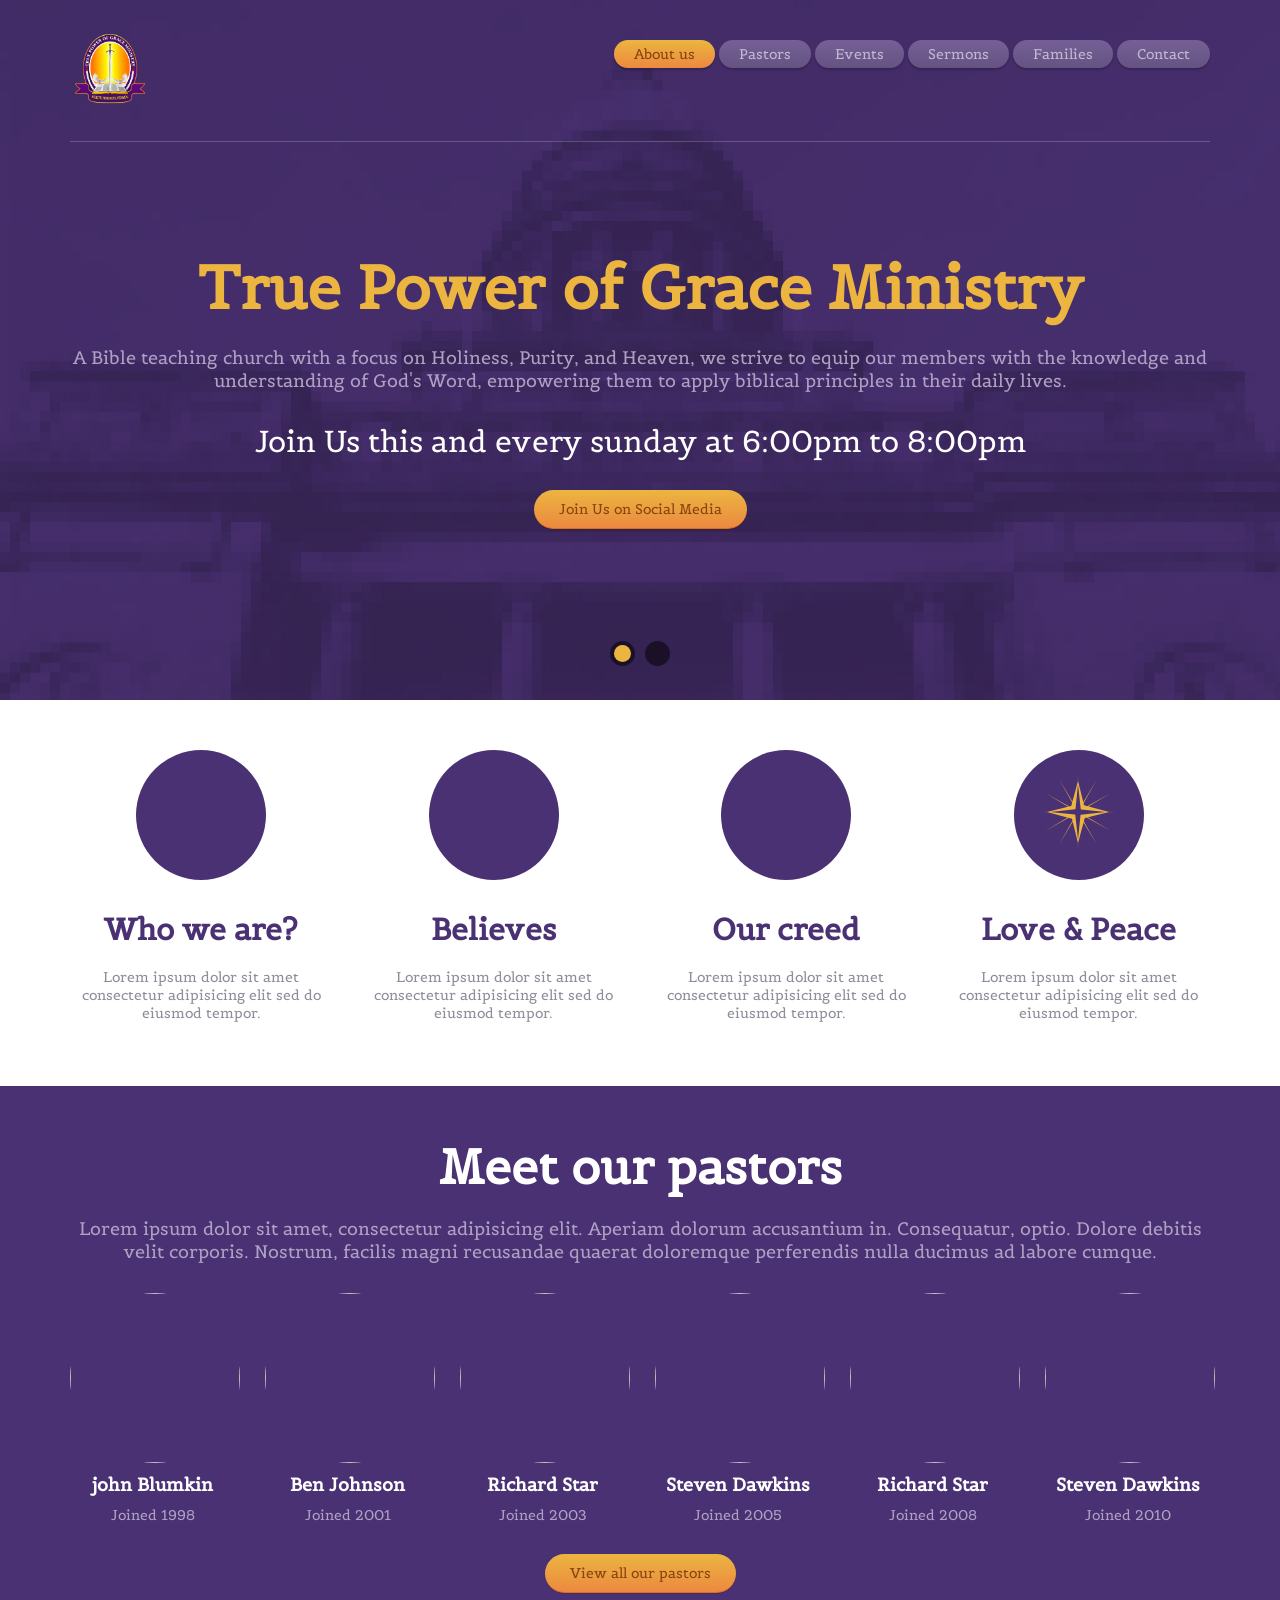
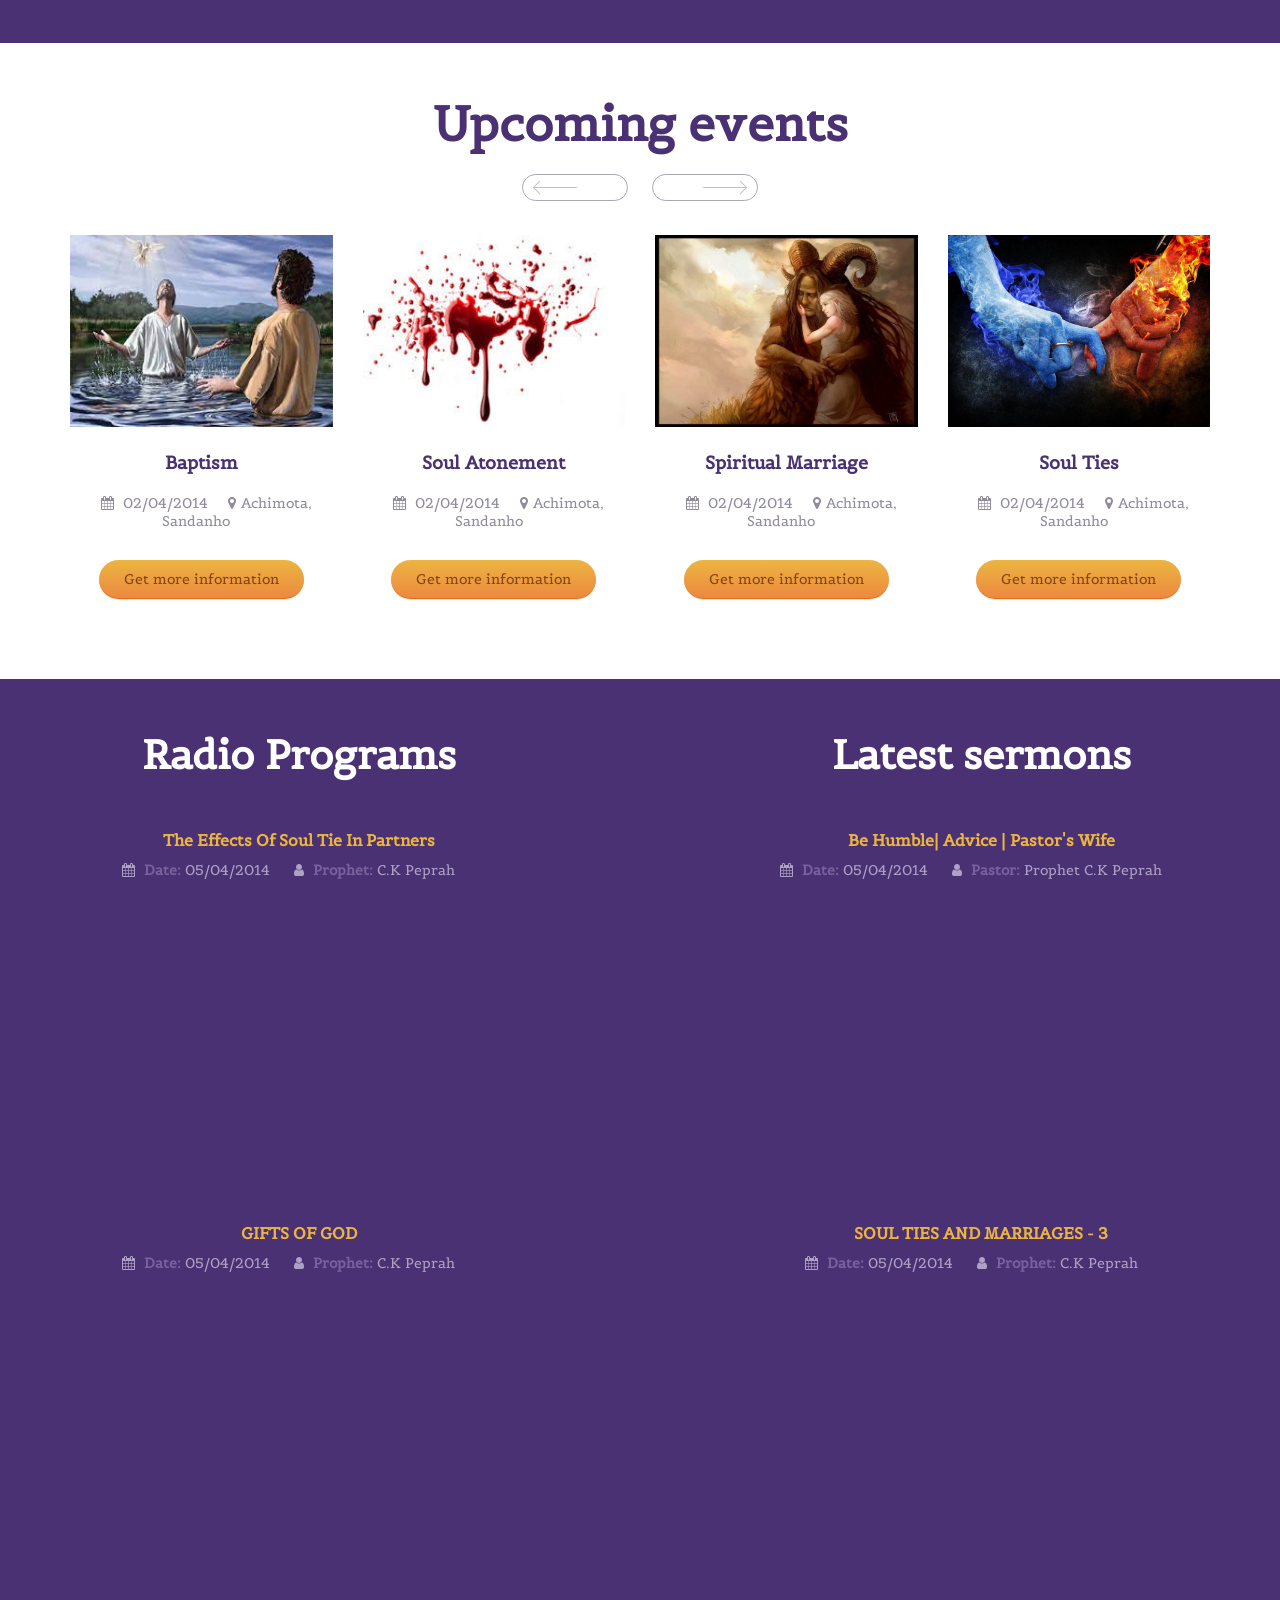
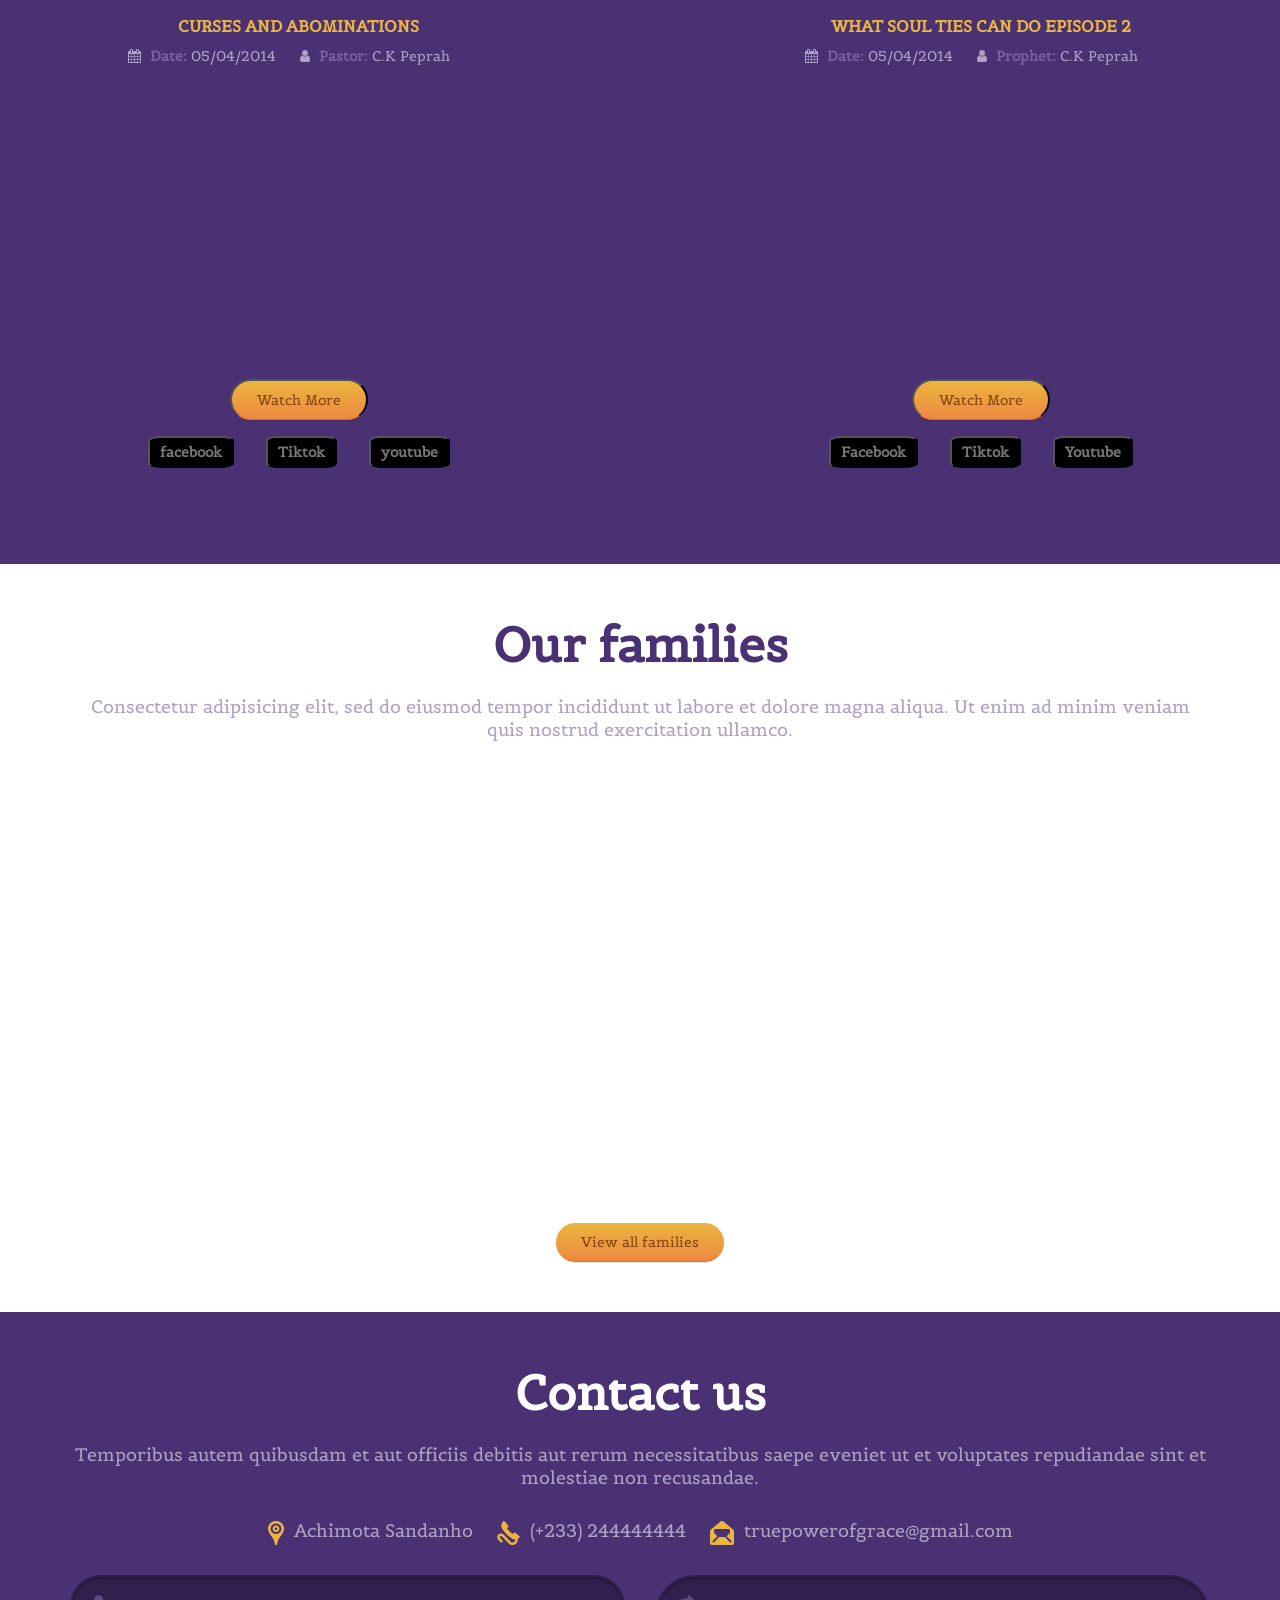
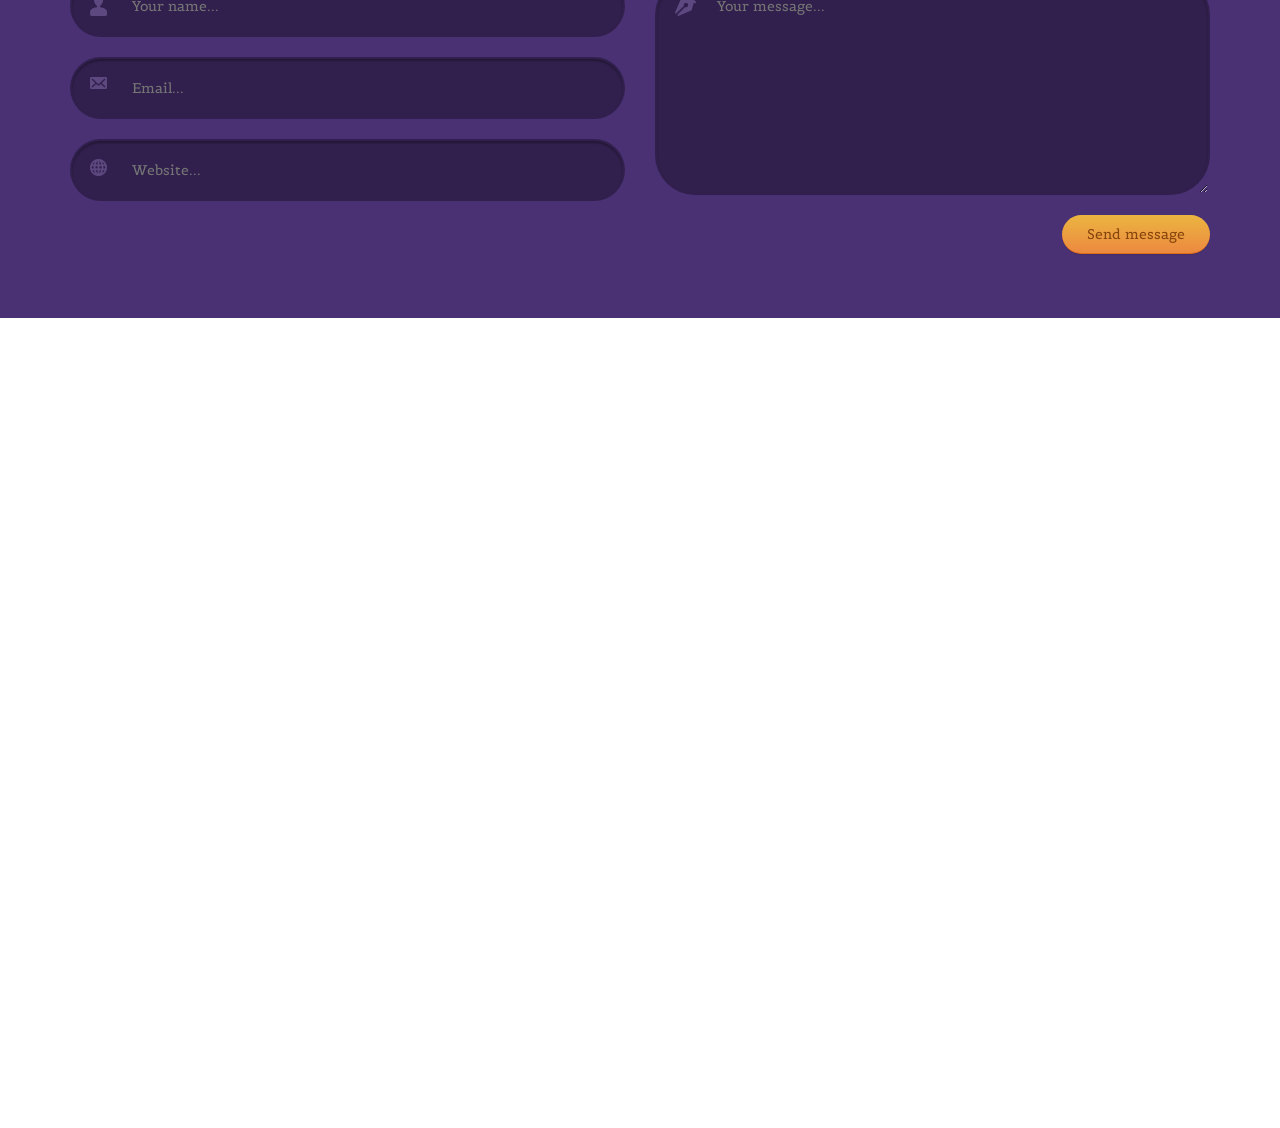
==== commit 5ed9baa5: "Update project" ====
--- a/index.html
+++ b/index.html
@@ -15,6 +15,12 @@
       href="http://fonts.googleapis.com/css?family=Belgrano:400"
       rel="stylesheet"
       type="text/css"
+    />
+    <link
+      rel="stylesheet"
+      href="https://unpkg.com/leaflet@1.9.4/dist/leaflet.css"
+      integrity="sha256-p4NxAoJBhIIN+hmNHrzRCf9tD/miZyoHS5obTRR9BMY="
+      crossorigin=""
     />
     <link href="fonts/font-awesome.min.css" rel="stylesheet" type="text/css" />
     <link
@@ -42,7 +48,6 @@
                 alt=""
                 class="logo"
               />
-              <h1 class="site-title">True Power of Grace Ministry</h1>
             </a>
 
             <!-- Default snippet for navigation -->
@@ -323,14 +328,11 @@
           <div class="container">
             <div class="row">
               <div class="col-md-5">
-                <h3 class="section-title">Radio Programs</h3>
+                <h3 class="section-title for--all">Radio Programs</h3>
                 <ul class="seremon-list">
                   <li>
                     <h3 class="seremon-title">
-                      <a href="#"
-                        >THE EFFECTS OF SOUL TIE IN THE LIFE OF MARRIED &
-                        UNMARRIED PARTNERS</a
-                      >
+                      <a href="#">The Effects Of Soul Tie In Partners</a>
                     </h3>
                     <div class="seremon-meta">
                       <span
@@ -345,7 +347,7 @@
                     <iframe
                       src="https://www.facebook.com/plugins/video.php?height=314&href=https%3A%2F%2Fweb.facebook.com%2FTruepowerofgrace%2Fvideos%2F1394584894730505%2F&show_text=false&width=560&t=0"
                       width="450"
-                      height="260"
+                      height="250"
                       style="border: none; overflow: hidden"
                       scrolling="no"
                       frameborder="0"
@@ -371,7 +373,7 @@
                     <iframe
                       src="https://www.facebook.com/plugins/video.php?height=314&href=https%3A%2F%2Fweb.facebook.com%2FTruepowerofgrace%2Fvideos%2F755164716219810%2F&show_text=false&width=560&t=0"
                       width="450"
-                      height="280"
+                      height="250"
                       style="border: none; overflow: hidden"
                       scrolling="no"
                       frameborder="0"
@@ -397,7 +399,7 @@
                     <iframe
                       src="https://www.facebook.com/plugins/post.php?href=https%3A%2F%2Fweb.facebook.com%2FTruepowerofgrace%2Fposts%2Fpfbid0j5gMFiorKe6ti2H45KAisEzAJyPKAouTVS3PauayK5Wz28GHuNGScNUSEYS3UDvUl&show_text=true&width=500"
                       width="450"
-                      height="280"
+                      height="250"
                       style="border: none; overflow: hidden"
                       scrolling="no"
                       frameborder="0"
@@ -435,14 +437,11 @@
                 </ul>
               </div>
               <div class="col-md-5 col-md-offset-2">
-                <h3 class="section-title">Latest sermons</h3>
+                <h3 class="section-title for--all">Latest sermons</h3>
                 <ul class="seremon-list">
                   <li>
                     <h3 class="seremon-title">
-                      <a href="#"
-                        >Be Humble | An Advise to any Pastor's Wife in the
-                        World</a
-                      >
+                      <a href="#">Be Humble| Advice | Pastor's Wife</a>
                     </h3>
                     <div class="seremon-meta">
                       <span
@@ -456,7 +455,7 @@
                     </div>
                     <iframe
                       width="450"
-                      height="280"
+                      height="250"
                       src="https://www.youtube.com/embed/DwaC6ufOJks"
                       title="YouTube video player"
                       frameborder="0"
@@ -466,7 +465,7 @@
                   </li>
                   <li>
                     <h3 class="seremon-title">
-                      <a href="#">SOUL TIES BREAKS MARRIAGE EASILY - PART 3 </a>
+                      <a href="#">SOUL TIES AND MARRIAGES - 3 </a>
                     </h3>
                     <div class="seremon-meta">
                       <span
@@ -480,7 +479,7 @@
                     </div>
                     <iframe
                       width="450"
-                      height="280"
+                      height="250"
                       src="https://www.youtube.com/embed/_0_dJcmGGRA"
                       title="YouTube video player"
                       frameborder="0"
@@ -490,10 +489,7 @@
                   </li>
                   <li>
                     <h3 class="seremon-title">
-                      <a href="#"
-                        >JUST LISTEN TO THIS!!! WHAT SOUL TIES CAN DO EPISODE
-                        2</a
-                      >
+                      <a href="#">WHAT SOUL TIES CAN DO EPISODE 2</a>
                     </h3>
                     <div class="seremon-meta">
                       <span
@@ -507,7 +503,7 @@
                     </div>
                     <iframe
                       width="450"
-                      height="260"
+                      height="250"
                       src="https://www.youtube.com/embed/ldHcfDT6_Es"
                       title="YouTube video player"
                       frameborder="0"
@@ -705,11 +701,7 @@
           </div>
         </div>
 
-        <div
-          class="map"
-          data-latitude="5.633925"
-          data-longitude="-0.244143"
-        ></div>
+        <div id="map" style="height: 90vh;"></div>
       </main>
     </div>
 
@@ -718,6 +710,11 @@
       type="text/javascript"
       src="http://maps.google.com/maps/api/js?sensor=false&amp;language=en"
     ></script>
+    <script
+      src="https://unpkg.com/leaflet@1.9.4/dist/leaflet.js"
+      integrity="sha256-20nQCchB9co0qIjJZRGuk2/Z9VM+kNiyxNV1lvTlZBo="
+      crossorigin=""
+    ></script>
     <script src="js/plugins.js"></script>
     <script src="js/app.js"></script>
   </body>
--- a/style.css
+++ b/style.css
@@ -18,103 +18,130 @@
 nav,
 section,
 summary {
-  display: block; }
+  display: block;
+}
 
 audio,
 canvas,
 video {
-  display: inline-block; }
+  display: inline-block;
+}
 
 audio:not([controls]) {
   display: none;
-  height: 0; }
-
-[hidden], template {
-  display: none; }
+  height: 0;
+}
+
+[hidden],
+template {
+  display: none;
+}
 
 html {
   background: #fff;
   color: #000;
   -webkit-text-size-adjust: 100%;
-  -ms-text-size-adjust: 100%; }
+  -ms-text-size-adjust: 100%;
+}
 
 html,
 button,
 input,
 select,
 textarea {
-  font-family: sans-serif; }
+  font-family: sans-serif;
+}
 
 body {
-  margin: 0; }
+  margin: 0;
+}
 
 a {
-  background: transparent; }
-  a:focus {
-    outline: thin dotted; }
-  a:hover, a:active {
-    outline: 0; }
+  background: transparent;
+}
+a:focus {
+  outline: thin dotted;
+}
+a:hover,
+a:active {
+  outline: 0;
+}
 
 h1 {
   font-size: 2em;
-  margin: 0.67em 0; }
+  margin: 0.67em 0;
+}
 
 h2 {
   font-size: 1.5em;
-  margin: 0.83em 0; }
+  margin: 0.83em 0;
+}
 
 h3 {
   font-size: 1.17em;
-  margin: 1em 0; }
+  margin: 1em 0;
+}
 
 h4 {
   font-size: 1em;
-  margin: 1.33em 0; }
+  margin: 1.33em 0;
+}
 
 h5 {
   font-size: 0.83em;
-  margin: 1.67em 0; }
+  margin: 1.67em 0;
+}
 
 h6 {
   font-size: 0.75em;
-  margin: 2.33em 0; }
+  margin: 2.33em 0;
+}
 
 abbr[title] {
-  border-bottom: 1px dotted; }
+  border-bottom: 1px dotted;
+}
 
 b,
 strong {
-  font-weight: bold; }
+  font-weight: bold;
+}
 
 dfn {
-  font-style: italic; }
+  font-style: italic;
+}
 
 mark {
   background: #ff0;
-  color: #000; }
+  color: #000;
+}
 
 code,
 kbd,
 pre,
 samp {
   font-family: monospace, serif;
-  font-size: 1em; }
+  font-size: 1em;
+}
 
 pre {
   white-space: pre;
   white-space: pre-wrap;
-  word-wrap: break-word; }
+  word-wrap: break-word;
+}
 
 q {
-  quotes: "\201C" "\201D" "\2018" "\2019"; }
+  quotes: "\201C""\201D""\2018""\2019";
+}
 
 q:before,
 q:after {
-  content: '';
-  content: none; }
+  content: "";
+  content: none;
+}
 
 small {
-  font-size: 80%; }
+  font-size: 80%;
+}
 
 .icons--button {
   display: inline-block;
@@ -151,6 +178,13 @@
   flex-direction: column;
   justify-content: center;
   align-items: center;
+  text-align: center;
+}
+
+.for--all {
+  display: flex;
+  justify-content: center;
+  align-items: center;
 }
 
 sub,
@@ -158,32 +192,40 @@
   font-size: 75%;
   line-height: 0;
   position: relative;
-  vertical-align: baseline; }
+  vertical-align: baseline;
+}
 
 sup {
-  top: -0.5em; }
+  top: -0.5em;
+}
 
 sub {
-  bottom: -0.25em; }
+  bottom: -0.25em;
+}
 
 img {
-  border: 0; }
+  border: 0;
+}
 
 svg:not(:root) {
-  overflow: hidden; }
+  overflow: hidden;
+}
 
 figure {
-  margin: 0; }
+  margin: 0;
+}
 
 fieldset {
   border: 1px solid #c0c0c0;
   margin: 0 2px;
-  padding: 0.35em 0.625em 0.75em; }
+  padding: 0.35em 0.625em 0.75em;
+}
 
 legend {
   border: 0;
   padding: 0;
-  white-space: normal; }
+  white-space: normal;
+}
 
 button,
 input,
@@ -192,54 +234,69 @@
   font-family: inherit;
   font-size: 100%;
   margin: 0;
-  vertical-align: baseline; }
+  vertical-align: baseline;
+}
 
 button,
 input {
-  line-height: normal; }
+  line-height: normal;
+}
 
 button,
 select {
-  text-transform: none; }
+  text-transform: none;
+}
 
 button,
 html input[type="button"],
 input[type="reset"],
 input[type="submit"] {
   -webkit-appearance: button;
-  cursor: pointer; }
+  cursor: pointer;
+}
 
 button[disabled],
 input[disabled] {
-  cursor: default; }
+  cursor: default;
+}
 
 input[type="checkbox"],
 input[type="radio"] {
   box-sizing: border-box;
-  padding: 0; }
+  padding: 0;
+}
 
 input[type="search"] {
   -webkit-appearance: textfield;
-  box-sizing: content-box; }
+  box-sizing: content-box;
+}
 
 input[type="search"]::-webkit-search-cancel-button,
 input[type="search"]::-webkit-search-decoration {
-  -webkit-appearance: none; }
-
-button::-moz-focus-inner, input::-moz-focus-inner {
+  -webkit-appearance: none;
+}
+
+button::-moz-focus-inner,
+input::-moz-focus-inner {
   border: 0;
-  padding: 0; }
+  padding: 0;
+}
 
 textarea {
   overflow: auto;
-  vertical-align: top; }
+  vertical-align: top;
+}
 
 table {
   border-collapse: collapse;
-  border-spacing: 0; }
-
-*, *:before, *:after {
-  box-sizing: border-box; }
+  border-spacing: 0;
+}
+
+*,
+*:before,
+*:after {
+  box-sizing: border-box;
+}
 
 /*
  * Global Styles
@@ -249,46 +306,67 @@
   font-family: "Belgrano", "Roboto Slab", sans-serif;
   font-size: 14px;
   font-weight: 300;
-  line-height: normal; }
-
-h1, h2, h3, h4, h5, h6 {
+  line-height: normal;
+}
+
+h1,
+h2,
+h3,
+h4,
+h5,
+h6 {
   font-weight: 700;
-  margin: 0 0 20px; }
+  margin: 0 0 20px;
+}
 
 hr {
   border: none;
-  border-bottom: 1px solid #777; }
-
-ul, ol {
+  border-bottom: 1px solid #777;
+}
+
+ul,
+ol {
   margin: 0;
-  padding-left: 0; }
+  padding-left: 0;
+}
 
 a {
   text-decoration: none;
-  color: #4a3173; }
+  color: #4a3173;
+}
 
 address {
-  font-style: normal; }
+  font-style: normal;
+}
 
 p {
-  margin-top: 0; }
-
-form input, form textarea, form select {
+  margin-top: 0;
+}
+
+form input,
+form textarea,
+form select {
   outline: none;
   border: none;
   padding: 10px;
-  border-radius: 5px; }
+  border-radius: 5px;
+}
 form select {
   -webkit-appearance: none;
   -moz-appearance: none;
-  appearance: none; }
+  appearance: none;
+}
 form textarea {
-  resize: vertical; }
+  resize: vertical;
+}
 
 /*
  * Reusable Components Style
  */
-.button, form input[type="submit"], form button, form input[type="reset"] {
+.button,
+form input[type="submit"],
+form button,
+form input[type="reset"] {
   display: inline-block;
   background: #ecb540;
   background: -webkit-linear-gradient(#ecb540, #ec8940);
@@ -297,112 +375,151 @@
   box-shadow: 0 1px 1px rgba(0, 0, 0, 0.1);
   padding: 10px 25px;
   border-radius: 30px;
-  color: #86450c; }
-  .button img, form input[type="submit"] img, form button img, form input[type="reset"] img {
-    vertical-align: middle; }
+  color: #86450c;
+}
+.button img,
+form input[type="submit"] img,
+form button img,
+form input[type="reset"] img {
+  vertical-align: middle;
+}
 
 .space {
   border: none;
-  height: 50px; }
+  height: 50px;
+}
 
 .feature {
-  text-align: center; }
-  .feature .feature-icon {
-    width: 130px;
-    height: 130px;
-    border-radius: 50%;
-    background: #4a3173;
-    text-align: center;
-    margin: 0 auto 30px;
-    padding-top: 25px; }
-  .feature .feature-title {
-    font-size: 30px;
-    font-size: 2.1428571429em;
-    color: #4a3173; }
+  text-align: center;
+}
+.feature .feature-icon {
+  width: 130px;
+  height: 130px;
+  border-radius: 50%;
+  background: #4a3173;
+  text-align: center;
+  margin: 0 auto 30px;
+  padding-top: 25px;
+}
+.feature .feature-title {
+  font-size: 30px;
+  font-size: 2.1428571429em;
+  color: #4a3173;
+}
 
 .pastor {
   text-align: center;
-  margin-bottom: 30px; }
-  .pastor .pastor-image {
-    width: 170px;
-    height: 170px;
-    border-radius: 50%;
-    margin: 0 auto 10px; }
-  .pastor .pastor-name {
-    font-size: 18px;
-    font-size: 1.2857142857em;
-    color: white;
-    margin: 0 0 10px; }
-  .pastor .date {
-    color: #aea1c3;
-    font-size: 14px;
-    font-size: 1em; }
+  margin-bottom: 30px;
+}
+.pastor .pastor-image {
+  width: 170px;
+  height: 170px;
+  border-radius: 50%;
+  margin: 0 auto 10px;
+}
+.pastor .pastor-name {
+  font-size: 18px;
+  font-size: 1.2857142857em;
+  color: white;
+  margin: 0 0 10px;
+}
+.pastor .date {
+  color: #aea1c3;
+  font-size: 14px;
+  font-size: 1em;
+}
 
 .text-center {
-  text-align: center; }
+  text-align: center;
+}
 
 .text-right {
-  text-align: right; }
-
-.prev-events, .next-events {
+  text-align: right;
+}
+
+.prev-events,
+.next-events {
   border-radius: 30px;
   border: 1px solid #aba6b3;
   padding: 5px 10px;
   display: inline-block;
-  margin: 0 10px 30px; }
-  .prev-events img, .next-events img {
-    display: block; }
-  .prev-events:hover, .next-events:hover {
-    border-color: #777182; }
+  margin: 0 10px 30px;
+}
+.prev-events img,
+.next-events img {
+  display: block;
+}
+.prev-events:hover,
+.next-events:hover {
+  border-color: #777182;
+}
 
 .prev-events {
-  padding-right: 50px; }
+  padding-right: 50px;
+}
 
 .next-events {
-  padding-left: 50px; }
+  padding-left: 50px;
+}
 
 .event {
   text-align: center;
-  margin-bottom: 30px; }
-  .event .event-image {
-    width: 100%;
-    max-width: 100%;
-    height: 12rem;
-    margin-bottom: 20px; }
-  .event .event-title {
-    margin-bottom: 20px;
-    font-size: 18px;
-    font-size: 1.2857142857em; }
-  .event .event-meta {
-    margin-bottom: 30px; }
-    .event .event-meta span {
-      margin: 0 10px; }
-      .event .event-meta span .fa {
-        margin-right: 5px;
-        display: inline-block; }
+  margin-bottom: 30px;
+}
+.event .event-image {
+  width: 100%;
+  max-width: 100%;
+  height: 12rem;
+  margin-bottom: 20px;
+}
+.event .event-title {
+  margin-bottom: 20px;
+  font-size: 18px;
+  font-size: 1.2857142857em;
+}
+.event .event-meta {
+  margin-bottom: 30px;
+}
+.event .event-meta span {
+  margin: 0 10px;
+}
+.event .event-meta span .fa {
+  margin-right: 5px;
+  display: inline-block;
+}
 
 .seremon-list {
   list-style: none;
-  margin-bottom: 30px; }
-  .seremon-list li {
-    padding: 30px 0;
-    color: #aea1c3; }
-  .seremon-list .seremon-title {
-    margin-bottom: 10px; }
-    .seremon-list .seremon-title a {
-      color: #ecb540; }
-  .seremon-list .seremon-meta {
-    margin-bottom: 30px; }
-    .seremon-list .seremon-meta span {
-      margin-right: 20px; }
-      .seremon-list .seremon-meta span strong {
-        color: #79619f; }
-      .seremon-list .seremon-meta span .fa {
-        margin-right: 5px; }
+  margin-bottom: 30px;
+}
+.seremon-list li {
+  padding: 30px 0;
+  text-align: center;
+  color: #aea1c3;
+}
+.seremon-list .seremon-title {
+  margin-bottom: 10px;
+}
+.seremon-list .seremon-title a {
+  color: #ecb540;
+}
+.seremon-list .seremon-meta {
+  margin-bottom: 30px;
+}
+.seremon-list .seremon-meta span {
+  margin-right: 20px;
+}
+.seremon-list .seremon-meta span strong {
+  color: #79619f;
+}
+.seremon-list .seremon-meta span .fa {
+  margin-right: 5px;
+}
 
 .family-list {
   text-align: center;
-  margin: 0 -15px; }
+  margin: 0 -15px;
+}
 
 .family {
   width: 160px;
@@ -411,761 +528,1101 @@
   overflow: hidden;
   display: inline-block;
   margin: 0 15px 30px 15px;
-  position: relative; }
-  .family img {
-    width: 100%;
-    max-width: 100%; }
-  .family:hover figcaption {
-    -webkit-transform: scale(1);
-        -ms-transform: scale(1);
-            transform: scale(1);
-    opacity: 1; }
-  .family figcaption {
-    background: rgba(74, 49, 115, 0.8);
-    position: absolute;
-    left: 0;
-    right: 0;
-    top: 0;
-    bottom: 0;
-    display: block;
-    text-align: center;
-    color: white;
-    padding-top: 70px;
-    -webkit-transition: .3s ease;
-            transition: .3s ease;
-    opacity: 0;
-    -webkit-transform: scale(0);
-        -ms-transform: scale(0);
-            transform: scale(0);
-    border-radius: 50%;
-    cursor: pointer; }
-    .family figcaption .family-name {
-      margin-bottom: 10px; }
-    .family figcaption .arrow {
-      width: 29px;
-      height: 13px;
-      display: block;
-      margin: 0 auto;
-      background: url(images/arrow.png) no-repeat; }
+  position: relative;
+}
+.family img {
+  width: 100%;
+  max-width: 100%;
+}
+.family:hover figcaption {
+  -webkit-transform: scale(1);
+  -ms-transform: scale(1);
+  transform: scale(1);
+  opacity: 1;
+}
+.family figcaption {
+  background: rgba(74, 49, 115, 0.8);
+  position: absolute;
+  left: 0;
+  right: 0;
+  top: 0;
+  bottom: 0;
+  display: block;
+  text-align: center;
+  color: white;
+  padding-top: 70px;
+  -webkit-transition: 0.3s ease;
+  transition: 0.3s ease;
+  opacity: 0;
+  -webkit-transform: scale(0);
+  -ms-transform: scale(0);
+  transform: scale(0);
+  border-radius: 50%;
+  cursor: pointer;
+}
+.family figcaption .family-name {
+  margin-bottom: 10px;
+}
+.family figcaption .arrow {
+  width: 29px;
+  height: 13px;
+  display: block;
+  margin: 0 auto;
+  background: url(images/arrow.png) no-repeat;
+}
 
 .contact-detail {
   text-align: center;
-  margin-bottom: 30px; }
-  .contact-detail span {
-    margin: 0 10px;
-    font-size: 18px;
-    font-size: 1.2857142857em;
-    color: #aea1c3; }
-    .contact-detail span img {
-      vertical-align: middle;
-      margin-right: 5px; }
+  margin-bottom: 30px;
+}
+.contact-detail span {
+  margin: 0 10px;
+  font-size: 18px;
+  font-size: 1.2857142857em;
+  color: #aea1c3;
+}
+.contact-detail span img {
+  vertical-align: middle;
+  margin-right: 5px;
+}
 
 .contact-form .control {
   position: relative;
-  margin-bottom: 20px; }
-  .contact-form .control input, .contact-form .control textarea {
-    width: 100%;
-    padding: 20px 20px 20px 60px;
-    border-radius: 40px;
-    border: none;
-    background: #31204d;
-    box-shadow: inset 0 2px 2px rgba(0, 0, 0, 0.3);
-    border: 2px solid transparent;
-    color: #ecb540;
-    -webkit-transition: .3s ease;
-            transition: .3s ease; }
-    .contact-form .control input:hover, .contact-form .control input:focus, .contact-form .control textarea:hover, .contact-form .control textarea:focus {
-      border: 2px solid #ecb540; }
-  .contact-form .control textarea {
-    min-height: 220px; }
-  .contact-form .control .fa, .contact-form .control .icon {
-    position: absolute;
-    top: 20px;
-    left: 20px; }
+  margin-bottom: 20px;
+}
+.contact-form .control input,
+.contact-form .control textarea {
+  width: 100%;
+  padding: 20px 20px 20px 60px;
+  border-radius: 40px;
+  border: none;
+  background: #31204d;
+  box-shadow: inset 0 2px 2px rgba(0, 0, 0, 0.3);
+  border: 2px solid transparent;
+  color: #ecb540;
+  -webkit-transition: 0.3s ease;
+  transition: 0.3s ease;
+}
+.contact-form .control input:hover,
+.contact-form .control input:focus,
+.contact-form .control textarea:hover,
+.contact-form .control textarea:focus {
+  border: 2px solid #ecb540;
+}
+.contact-form .control textarea {
+  min-height: 220px;
+}
+.contact-form .control .fa,
+.contact-form .control .icon {
+  position: absolute;
+  top: 20px;
+  left: 20px;
+}
 
 .map {
-  min-height: 450px; }
+  min-height: 450px;
+}
 
 .container {
   margin-right: auto;
   margin-left: auto;
   padding-left: 15px;
   padding-right: 15px;
-  *zoom: 1; }
-  .container:after {
-    content: " ";
-    clear: both;
-    display: block;
-    overflow: hidden;
-    height: 0; }
-  @media (min-width: 768px) {
-    .container {
-      width: 750px; } }
-  @media (min-width: 992px) {
-    .container {
-      width: 970px; } }
-  @media (min-width: 1200px) {
-    .container {
-      width: 1170px; } }
+  *zoom: 1;
+}
+.container:after {
+  content: " ";
+  clear: both;
+  display: block;
+  overflow: hidden;
+  height: 0;
+}
+@media (min-width: 768px) {
+  .container {
+    width: 750px;
+  }
+}
+@media (min-width: 992px) {
+  .container {
+    width: 970px;
+  }
+}
+@media (min-width: 1200px) {
+  .container {
+    width: 1170px;
+  }
+}
 
 .container-fluid {
   margin-right: auto;
   margin-left: auto;
   padding-left: 15px;
   padding-right: 15px;
-  *zoom: 1; }
-  .container-fluid:after {
-    content: " ";
-    clear: both;
-    display: block;
-    overflow: hidden;
-    height: 0; }
+  *zoom: 1;
+}
+.container-fluid:after {
+  content: " ";
+  clear: both;
+  display: block;
+  overflow: hidden;
+  height: 0;
+}
 
 .row {
   margin-left: -15px;
   margin-right: -15px;
-  *zoom: 1; }
-  .row:after {
-    content: " ";
-    clear: both;
-    display: block;
-    overflow: hidden;
-    height: 0; }
-
-.col-xs-1, .col-sm-1, .col-md-1, .col-lg-1, .col-xs-2, .col-sm-2, .col-md-2, .col-lg-2, .col-xs-3, .col-sm-3, .col-md-3, .col-lg-3, .col-xs-4, .col-sm-4, .col-md-4, .col-lg-4, .col-xs-5, .col-sm-5, .col-md-5, .col-lg-5, .col-xs-6, .col-sm-6, .col-md-6, .col-lg-6, .col-xs-7, .col-sm-7, .col-md-7, .col-lg-7, .col-xs-8, .col-sm-8, .col-md-8, .col-lg-8, .col-xs-9, .col-sm-9, .col-md-9, .col-lg-9, .col-xs-10, .col-sm-10, .col-md-10, .col-lg-10, .col-xs-11, .col-sm-11, .col-md-11, .col-lg-11, .col-xs-12, .col-sm-12, .col-md-12, .col-lg-12 {
+  *zoom: 1;
+}
+.row:after {
+  content: " ";
+  clear: both;
+  display: block;
+  overflow: hidden;
+  height: 0;
+}
+
+.col-xs-1,
+.col-sm-1,
+.col-md-1,
+.col-lg-1,
+.col-xs-2,
+.col-sm-2,
+.col-md-2,
+.col-lg-2,
+.col-xs-3,
+.col-sm-3,
+.col-md-3,
+.col-lg-3,
+.col-xs-4,
+.col-sm-4,
+.col-md-4,
+.col-lg-4,
+.col-xs-5,
+.col-sm-5,
+.col-md-5,
+.col-lg-5,
+.col-xs-6,
+.col-sm-6,
+.col-md-6,
+.col-lg-6,
+.col-xs-7,
+.col-sm-7,
+.col-md-7,
+.col-lg-7,
+.col-xs-8,
+.col-sm-8,
+.col-md-8,
+.col-lg-8,
+.col-xs-9,
+.col-sm-9,
+.col-md-9,
+.col-lg-9,
+.col-xs-10,
+.col-sm-10,
+.col-md-10,
+.col-lg-10,
+.col-xs-11,
+.col-sm-11,
+.col-md-11,
+.col-lg-11,
+.col-xs-12,
+.col-sm-12,
+.col-md-12,
+.col-lg-12 {
   position: relative;
   min-height: 1px;
   padding-left: 15px;
-  padding-right: 15px; }
-
-.col-xs-1, .col-xs-2, .col-xs-3, .col-xs-4, .col-xs-5, .col-xs-6, .col-xs-7, .col-xs-8, .col-xs-9, .col-xs-10, .col-xs-11, .col-xs-12 {
-  float: left; }
+  padding-right: 15px;
+}
+
+.col-xs-1,
+.col-xs-2,
+.col-xs-3,
+.col-xs-4,
+.col-xs-5,
+.col-xs-6,
+.col-xs-7,
+.col-xs-8,
+.col-xs-9,
+.col-xs-10,
+.col-xs-11,
+.col-xs-12 {
+  float: left;
+}
 
 .col-xs-1 {
-  width: 8.3333333333%; }
+  width: 8.3333333333%;
+}
 
 .col-xs-2 {
-  width: 16.6666666667%; }
+  width: 16.6666666667%;
+}
 
 .col-xs-3 {
-  width: 25%; }
+  width: 25%;
+}
 
 .col-xs-4 {
-  width: 33.3333333333%; }
+  width: 33.3333333333%;
+}
 
 .col-xs-5 {
-  width: 41.6666666667%; }
+  width: 41.6666666667%;
+}
 
 .col-xs-6 {
-  width: 50%; }
+  width: 50%;
+}
 
 .col-xs-7 {
-  width: 58.3333333333%; }
+  width: 58.3333333333%;
+}
 
 .col-xs-8 {
-  width: 66.6666666667%; }
+  width: 66.6666666667%;
+}
 
 .col-xs-9 {
-  width: 75%; }
+  width: 75%;
+}
 
 .col-xs-10 {
-  width: 83.3333333333%; }
+  width: 83.3333333333%;
+}
 
 .col-xs-11 {
-  width: 91.6666666667%; }
+  width: 91.6666666667%;
+}
 
 .col-xs-12 {
-  width: 100%; }
+  width: 100%;
+}
 
 .col-xs-pull-0 {
-  right: auto; }
+  right: auto;
+}
 
 .col-xs-pull-1 {
-  right: 8.3333333333%; }
+  right: 8.3333333333%;
+}
 
 .col-xs-pull-2 {
-  right: 16.6666666667%; }
+  right: 16.6666666667%;
+}
 
 .col-xs-pull-3 {
-  right: 25%; }
+  right: 25%;
+}
 
 .col-xs-pull-4 {
-  right: 33.3333333333%; }
+  right: 33.3333333333%;
+}
 
 .col-xs-pull-5 {
-  right: 41.6666666667%; }
+  right: 41.6666666667%;
+}
 
 .col-xs-pull-6 {
-  right: 50%; }
+  right: 50%;
+}
 
 .col-xs-pull-7 {
-  right: 58.3333333333%; }
+  right: 58.3333333333%;
+}
 
 .col-xs-pull-8 {
-  right: 66.6666666667%; }
+  right: 66.6666666667%;
+}
 
 .col-xs-pull-9 {
-  right: 75%; }
+  right: 75%;
+}
 
 .col-xs-pull-10 {
-  right: 83.3333333333%; }
+  right: 83.3333333333%;
+}
 
 .col-xs-pull-11 {
-  right: 91.6666666667%; }
+  right: 91.6666666667%;
+}
 
 .col-xs-pull-12 {
-  right: 100%; }
+  right: 100%;
+}
 
 .col-xs-push-0 {
-  left: auto; }
+  left: auto;
+}
 
 .col-xs-push-1 {
-  left: 8.3333333333%; }
+  left: 8.3333333333%;
+}
 
 .col-xs-push-2 {
-  left: 16.6666666667%; }
+  left: 16.6666666667%;
+}
 
 .col-xs-push-3 {
-  left: 25%; }
+  left: 25%;
+}
 
 .col-xs-push-4 {
-  left: 33.3333333333%; }
+  left: 33.3333333333%;
+}
 
 .col-xs-push-5 {
-  left: 41.6666666667%; }
+  left: 41.6666666667%;
+}
 
 .col-xs-push-6 {
-  left: 50%; }
+  left: 50%;
+}
 
 .col-xs-push-7 {
-  left: 58.3333333333%; }
+  left: 58.3333333333%;
+}
 
 .col-xs-push-8 {
-  left: 66.6666666667%; }
+  left: 66.6666666667%;
+}
 
 .col-xs-push-9 {
-  left: 75%; }
+  left: 75%;
+}
 
 .col-xs-push-10 {
-  left: 83.3333333333%; }
+  left: 83.3333333333%;
+}
 
 .col-xs-push-11 {
-  left: 91.6666666667%; }
+  left: 91.6666666667%;
+}
 
 .col-xs-push-12 {
-  left: 100%; }
+  left: 100%;
+}
 
 .col-xs-offset-0 {
-  margin-left: 0%; }
+  margin-left: 0%;
+}
 
 .col-xs-offset-1 {
-  margin-left: 8.3333333333%; }
+  margin-left: 8.3333333333%;
+}
 
 .col-xs-offset-2 {
-  margin-left: 16.6666666667%; }
+  margin-left: 16.6666666667%;
+}
 
 .col-xs-offset-3 {
-  margin-left: 25%; }
+  margin-left: 25%;
+}
 
 .col-xs-offset-4 {
-  margin-left: 33.3333333333%; }
+  margin-left: 33.3333333333%;
+}
 
 .col-xs-offset-5 {
-  margin-left: 41.6666666667%; }
+  margin-left: 41.6666666667%;
+}
 
 .col-xs-offset-6 {
-  margin-left: 50%; }
+  margin-left: 50%;
+}
 
 .col-xs-offset-7 {
-  margin-left: 58.3333333333%; }
+  margin-left: 58.3333333333%;
+}
 
 .col-xs-offset-8 {
-  margin-left: 66.6666666667%; }
+  margin-left: 66.6666666667%;
+}
 
 .col-xs-offset-9 {
-  margin-left: 75%; }
+  margin-left: 75%;
+}
 
 .col-xs-offset-10 {
-  margin-left: 83.3333333333%; }
+  margin-left: 83.3333333333%;
+}
 
 .col-xs-offset-11 {
-  margin-left: 91.6666666667%; }
+  margin-left: 91.6666666667%;
+}
 
 .col-xs-offset-12 {
-  margin-left: 100%; }
+  margin-left: 100%;
+}
 
 @media (min-width: 768px) {
-  .col-sm-1, .col-sm-2, .col-sm-3, .col-sm-4, .col-sm-5, .col-sm-6, .col-sm-7, .col-sm-8, .col-sm-9, .col-sm-10, .col-sm-11, .col-sm-12 {
-    float: left; }
+  .col-sm-1,
+  .col-sm-2,
+  .col-sm-3,
+  .col-sm-4,
+  .col-sm-5,
+  .col-sm-6,
+  .col-sm-7,
+  .col-sm-8,
+  .col-sm-9,
+  .col-sm-10,
+  .col-sm-11,
+  .col-sm-12 {
+    float: left;
+  }
 
   .col-sm-1 {
-    width: 8.3333333333%; }
+    width: 8.3333333333%;
+  }
 
   .col-sm-2 {
-    width: 16.6666666667%; }
+    width: 16.6666666667%;
+  }
 
   .col-sm-3 {
-    width: 25%; }
+    width: 25%;
+  }
 
   .col-sm-4 {
-    width: 33.3333333333%; }
+    width: 33.3333333333%;
+  }
 
   .col-sm-5 {
-    width: 41.6666666667%; }
+    width: 41.6666666667%;
+  }
 
   .col-sm-6 {
-    width: 50%; }
+    width: 50%;
+  }
 
   .col-sm-7 {
-    width: 58.3333333333%; }
+    width: 58.3333333333%;
+  }
 
   .col-sm-8 {
-    width: 66.6666666667%; }
+    width: 66.6666666667%;
+  }
 
   .col-sm-9 {
-    width: 75%; }
+    width: 75%;
+  }
 
   .col-sm-10 {
-    width: 83.3333333333%; }
+    width: 83.3333333333%;
+  }
 
   .col-sm-11 {
-    width: 91.6666666667%; }
+    width: 91.6666666667%;
+  }
 
   .col-sm-12 {
-    width: 100%; }
+    width: 100%;
+  }
 
   .col-sm-pull-0 {
-    right: auto; }
+    right: auto;
+  }
 
   .col-sm-pull-1 {
-    right: 8.3333333333%; }
+    right: 8.3333333333%;
+  }
 
   .col-sm-pull-2 {
-    right: 16.6666666667%; }
+    right: 16.6666666667%;
+  }
 
   .col-sm-pull-3 {
-    right: 25%; }
+    right: 25%;
+  }
 
   .col-sm-pull-4 {
-    right: 33.3333333333%; }
+    right: 33.3333333333%;
+  }
 
   .col-sm-pull-5 {
-    right: 41.6666666667%; }
+    right: 41.6666666667%;
+  }
 
   .col-sm-pull-6 {
-    right: 50%; }
+    right: 50%;
+  }
 
   .col-sm-pull-7 {
-    right: 58.3333333333%; }
+    right: 58.3333333333%;
+  }
 
   .col-sm-pull-8 {
-    right: 66.6666666667%; }
+    right: 66.6666666667%;
+  }
 
   .col-sm-pull-9 {
-    right: 75%; }
+    right: 75%;
+  }
 
   .col-sm-pull-10 {
-    right: 83.3333333333%; }
+    right: 83.3333333333%;
+  }
 
   .col-sm-pull-11 {
-    right: 91.6666666667%; }
+    right: 91.6666666667%;
+  }
 
   .col-sm-pull-12 {
-    right: 100%; }
+    right: 100%;
+  }
 
   .col-sm-push-0 {
-    left: auto; }
+    left: auto;
+  }
 
   .col-sm-push-1 {
-    left: 8.3333333333%; }
+    left: 8.3333333333%;
+  }
 
   .col-sm-push-2 {
-    left: 16.6666666667%; }
+    left: 16.6666666667%;
+  }
 
   .col-sm-push-3 {
-    left: 25%; }
+    left: 25%;
+  }
 
   .col-sm-push-4 {
-    left: 33.3333333333%; }
+    left: 33.3333333333%;
+  }
 
   .col-sm-push-5 {
-    left: 41.6666666667%; }
+    left: 41.6666666667%;
+  }
 
   .col-sm-push-6 {
-    left: 50%; }
+    left: 50%;
+  }
 
   .col-sm-push-7 {
-    left: 58.3333333333%; }
+    left: 58.3333333333%;
+  }
 
   .col-sm-push-8 {
-    left: 66.6666666667%; }
+    left: 66.6666666667%;
+  }
 
   .col-sm-push-9 {
-    left: 75%; }
+    left: 75%;
+  }
 
   .col-sm-push-10 {
-    left: 83.3333333333%; }
+    left: 83.3333333333%;
+  }
 
   .col-sm-push-11 {
-    left: 91.6666666667%; }
+    left: 91.6666666667%;
+  }
 
   .col-sm-push-12 {
-    left: 100%; }
+    left: 100%;
+  }
 
   .col-sm-offset-0 {
-    margin-left: 0%; }
+    margin-left: 0%;
+  }
 
   .col-sm-offset-1 {
-    margin-left: 8.3333333333%; }
+    margin-left: 8.3333333333%;
+  }
 
   .col-sm-offset-2 {
-    margin-left: 16.6666666667%; }
+    margin-left: 16.6666666667%;
+  }
 
   .col-sm-offset-3 {
-    margin-left: 25%; }
+    margin-left: 25%;
+  }
 
   .col-sm-offset-4 {
-    margin-left: 33.3333333333%; }
+    margin-left: 33.3333333333%;
+  }
 
   .col-sm-offset-5 {
-    margin-left: 41.6666666667%; }
+    margin-left: 41.6666666667%;
+  }
 
   .col-sm-offset-6 {
-    margin-left: 50%; }
+    margin-left: 50%;
+  }
 
   .col-sm-offset-7 {
-    margin-left: 58.3333333333%; }
+    margin-left: 58.3333333333%;
+  }
 
   .col-sm-offset-8 {
-    margin-left: 66.6666666667%; }
+    margin-left: 66.6666666667%;
+  }
 
   .col-sm-offset-9 {
-    margin-left: 75%; }
+    margin-left: 75%;
+  }
 
   .col-sm-offset-10 {
-    margin-left: 83.3333333333%; }
+    margin-left: 83.3333333333%;
+  }
 
   .col-sm-offset-11 {
-    margin-left: 91.6666666667%; }
+    margin-left: 91.6666666667%;
+  }
 
   .col-sm-offset-12 {
-    margin-left: 100%; } }
+    margin-left: 100%;
+  }
+}
 @media (min-width: 992px) {
-  .col-md-1, .col-md-2, .col-md-3, .col-md-4, .col-md-5, .col-md-6, .col-md-7, .col-md-8, .col-md-9, .col-md-10, .col-md-11, .col-md-12 {
-    float: left; }
+  .col-md-1,
+  .col-md-2,
+  .col-md-3,
+  .col-md-4,
+  .col-md-5,
+  .col-md-6,
+  .col-md-7,
+  .col-md-8,
+  .col-md-9,
+  .col-md-10,
+  .col-md-11,
+  .col-md-12 {
+    float: left;
+  }
 
   .col-md-1 {
-    width: 8.3333333333%; }
+    width: 8.3333333333%;
+  }
 
   .col-md-2 {
-    width: 16.6666666667%; }
+    width: 16.6666666667%;
+  }
 
   .col-md-3 {
-    width: 25%; }
+    width: 25%;
+  }
 
   .col-md-4 {
-    width: 33.3333333333%; }
+    width: 33.3333333333%;
+  }
 
   .col-md-5 {
-    width: 41.6666666667%; }
+    width: 41.6666666667%;
+  }
 
   .col-md-6 {
-    width: 50%; }
+    width: 50%;
+  }
 
   .col-md-7 {
-    width: 58.3333333333%; }
+    width: 58.3333333333%;
+  }
 
   .col-md-8 {
-    width: 66.6666666667%; }
+    width: 66.6666666667%;
+  }
 
   .col-md-9 {
-    width: 75%; }
+    width: 75%;
+  }
 
   .col-md-10 {
-    width: 83.3333333333%; }
+    width: 83.3333333333%;
+  }
 
   .col-md-11 {
-    width: 91.6666666667%; }
+    width: 91.6666666667%;
+  }
 
   .col-md-12 {
-    width: 100%; }
+    width: 100%;
+  }
 
   .col-md-pull-0 {
-    right: auto; }
+    right: auto;
+  }
 
   .col-md-pull-1 {
-    right: 8.3333333333%; }
+    right: 8.3333333333%;
+  }
 
   .col-md-pull-2 {
-    right: 16.6666666667%; }
+    right: 16.6666666667%;
+  }
 
   .col-md-pull-3 {
-    right: 25%; }
+    right: 25%;
+  }
 
   .col-md-pull-4 {
-    right: 33.3333333333%; }
+    right: 33.3333333333%;
+  }
 
   .col-md-pull-5 {
-    right: 41.6666666667%; }
+    right: 41.6666666667%;
+  }
 
   .col-md-pull-6 {
-    right: 50%; }
+    right: 50%;
+  }
 
   .col-md-pull-7 {
-    right: 58.3333333333%; }
+    right: 58.3333333333%;
+  }
 
   .col-md-pull-8 {
-    right: 66.6666666667%; }
+    right: 66.6666666667%;
+  }
 
   .col-md-pull-9 {
-    right: 75%; }
+    right: 75%;
+  }
 
   .col-md-pull-10 {
-    right: 83.3333333333%; }
+    right: 83.3333333333%;
+  }
 
   .col-md-pull-11 {
-    right: 91.6666666667%; }
+    right: 91.6666666667%;
+  }
 
   .col-md-pull-12 {
-    right: 100%; }
+    right: 100%;
+  }
 
   .col-md-push-0 {
-    left: auto; }
+    left: auto;
+  }
 
   .col-md-push-1 {
-    left: 8.3333333333%; }
+    left: 8.3333333333%;
+  }
 
   .col-md-push-2 {
-    left: 16.6666666667%; }
+    left: 16.6666666667%;
+  }
 
   .col-md-push-3 {
-    left: 25%; }
+    left: 25%;
+  }
 
   .col-md-push-4 {
-    left: 33.3333333333%; }
+    left: 33.3333333333%;
+  }
 
   .col-md-push-5 {
-    left: 41.6666666667%; }
+    left: 41.6666666667%;
+  }
 
   .col-md-push-6 {
-    left: 50%; }
+    left: 50%;
+  }
 
   .col-md-push-7 {
-    left: 58.3333333333%; }
+    left: 58.3333333333%;
+  }
 
   .col-md-push-8 {
-    left: 66.6666666667%; }
+    left: 66.6666666667%;
+  }
 
   .col-md-push-9 {
-    left: 75%; }
+    left: 75%;
+  }
 
   .col-md-push-10 {
-    left: 83.3333333333%; }
+    left: 83.3333333333%;
+  }
 
   .col-md-push-11 {
-    left: 91.6666666667%; }
+    left: 91.6666666667%;
+  }
 
   .col-md-push-12 {
-    left: 100%; }
+    left: 100%;
+  }
 
   .col-md-offset-0 {
-    margin-left: 0%; }
+    margin-left: 0%;
+  }
 
   .col-md-offset-1 {
-    margin-left: 8.3333333333%; }
+    margin-left: 8.3333333333%;
+  }
 
   .col-md-offset-2 {
-    margin-left: 16.6666666667%; }
+    margin-left: 16.6666666667%;
+  }
 
   .col-md-offset-3 {
-    margin-left: 25%; }
+    margin-left: 25%;
+  }
 
   .col-md-offset-4 {
-    margin-left: 33.3333333333%; }
+    margin-left: 33.3333333333%;
+  }
 
   .col-md-offset-5 {
-    margin-left: 41.6666666667%; }
+    margin-left: 41.6666666667%;
+  }
 
   .col-md-offset-6 {
-    margin-left: 50%; }
+    margin-left: 50%;
+  }
 
   .col-md-offset-7 {
-    margin-left: 58.3333333333%; }
+    margin-left: 58.3333333333%;
+  }
 
   .col-md-offset-8 {
-    margin-left: 66.6666666667%; }
+    margin-left: 66.6666666667%;
+  }
 
   .col-md-offset-9 {
-    margin-left: 75%; }
+    margin-left: 75%;
+  }
 
   .col-md-offset-10 {
-    margin-left: 83.3333333333%; }
+    margin-left: 83.3333333333%;
+  }
 
   .col-md-offset-11 {
-    margin-left: 91.6666666667%; }
+    margin-left: 91.6666666667%;
+  }
 
   .col-md-offset-12 {
-    margin-left: 100%; } }
+    margin-left: 100%;
+  }
+}
 @media (min-width: 1200px) {
-  .col-lg-1, .col-lg-2, .col-lg-3, .col-lg-4, .col-lg-5, .col-lg-6, .col-lg-7, .col-lg-8, .col-lg-9, .col-lg-10, .col-lg-11, .col-lg-12 {
-    float: left; }
+  .col-lg-1,
+  .col-lg-2,
+  .col-lg-3,
+  .col-lg-4,
+  .col-lg-5,
+  .col-lg-6,
+  .col-lg-7,
+  .col-lg-8,
+  .col-lg-9,
+  .col-lg-10,
+  .col-lg-11,
+  .col-lg-12 {
+    float: left;
+  }
 
   .col-lg-1 {
-    width: 8.3333333333%; }
+    width: 8.3333333333%;
+  }
 
   .col-lg-2 {
-    width: 16.6666666667%; }
+    width: 16.6666666667%;
+  }
 
   .col-lg-3 {
-    width: 25%; }
+    width: 25%;
+  }
 
   .col-lg-4 {
-    width: 33.3333333333%; }
+    width: 33.3333333333%;
+  }
 
   .col-lg-5 {
-    width: 41.6666666667%; }
+    width: 41.6666666667%;
+  }
 
   .col-lg-6 {
-    width: 50%; }
+    width: 50%;
+  }
 
   .col-lg-7 {
-    width: 58.3333333333%; }
+    width: 58.3333333333%;
+  }
 
   .col-lg-8 {
-    width: 66.6666666667%; }
+    width: 66.6666666667%;
+  }
 
   .col-lg-9 {
-    width: 75%; }
+    width: 75%;
+  }
 
   .col-lg-10 {
-    width: 83.3333333333%; }
+    width: 83.3333333333%;
+  }
 
   .col-lg-11 {
-    width: 91.6666666667%; }
+    width: 91.6666666667%;
+  }
 
   .col-lg-12 {
-    width: 100%; }
+    width: 100%;
+  }
 
   .col-lg-pull-0 {
-    right: auto; }
+    right: auto;
+  }
 
   .col-lg-pull-1 {
-    right: 8.3333333333%; }
+    right: 8.3333333333%;
+  }
 
   .col-lg-pull-2 {
-    right: 16.6666666667%; }
+    right: 16.6666666667%;
+  }
 
   .col-lg-pull-3 {
-    right: 25%; }
+    right: 25%;
+  }
 
   .col-lg-pull-4 {
-    right: 33.3333333333%; }
+    right: 33.3333333333%;
+  }
 
   .col-lg-pull-5 {
-    right: 41.6666666667%; }
+    right: 41.6666666667%;
+  }
 
   .col-lg-pull-6 {
-    right: 50%; }
+    right: 50%;
+  }
 
   .col-lg-pull-7 {
-    right: 58.3333333333%; }
+    right: 58.3333333333%;
+  }
 
   .col-lg-pull-8 {
-    right: 66.6666666667%; }
+    right: 66.6666666667%;
+  }
 
   .col-lg-pull-9 {
-    right: 75%; }
+    right: 75%;
+  }
 
   .col-lg-pull-10 {
-    right: 83.3333333333%; }
+    right: 83.3333333333%;
+  }
 
   .col-lg-pull-11 {
-    right: 91.6666666667%; }
+    right: 91.6666666667%;
+  }
 
   .col-lg-pull-12 {
-    right: 100%; }
+    right: 100%;
+  }
 
   .col-lg-push-0 {
-    left: auto; }
+    left: auto;
+  }
 
   .col-lg-push-1 {
-    left: 8.3333333333%; }
+    left: 8.3333333333%;
+  }
 
   .col-lg-push-2 {
-    left: 16.6666666667%; }
+    left: 16.6666666667%;
+  }
 
   .col-lg-push-3 {
-    left: 25%; }
+    left: 25%;
+  }
 
   .col-lg-push-4 {
-    left: 33.3333333333%; }
+    left: 33.3333333333%;
+  }
 
   .col-lg-push-5 {
-    left: 41.6666666667%; }
+    left: 41.6666666667%;
+  }
 
   .col-lg-push-6 {
-    left: 50%; }
+    left: 50%;
+  }
 
   .col-lg-push-7 {
-    left: 58.3333333333%; }
+    left: 58.3333333333%;
+  }
 
   .col-lg-push-8 {
-    left: 66.6666666667%; }
+    left: 66.6666666667%;
+  }
 
   .col-lg-push-9 {
-    left: 75%; }
+    left: 75%;
+  }
 
   .col-lg-push-10 {
-    left: 83.3333333333%; }
+    left: 83.3333333333%;
+  }
 
   .col-lg-push-11 {
-    left: 91.6666666667%; }
+    left: 91.6666666667%;
+  }
 
   .col-lg-push-12 {
-    left: 100%; }
+    left: 100%;
+  }
 
   .col-lg-offset-0 {
-    margin-left: 0%; }
+    margin-left: 0%;
+  }
 
   .col-lg-offset-1 {
-    margin-left: 8.3333333333%; }
+    margin-left: 8.3333333333%;
+  }
 
   .col-lg-offset-2 {
-    margin-left: 16.6666666667%; }
+    margin-left: 16.6666666667%;
+  }
 
   .col-lg-offset-3 {
-    margin-left: 25%; }
+    margin-left: 25%;
+  }
 
   .col-lg-offset-4 {
-    margin-left: 33.3333333333%; }
+    margin-left: 33.3333333333%;
+  }
 
   .col-lg-offset-5 {
-    margin-left: 41.6666666667%; }
+    margin-left: 41.6666666667%;
+  }
 
   .col-lg-offset-6 {
-    margin-left: 50%; }
+    margin-left: 50%;
+  }
 
   .col-lg-offset-7 {
-    margin-left: 58.3333333333%; }
+    margin-left: 58.3333333333%;
+  }
 
   .col-lg-offset-8 {
-    margin-left: 66.6666666667%; }
+    margin-left: 66.6666666667%;
+  }
 
   .col-lg-offset-9 {
-    margin-left: 75%; }
+    margin-left: 75%;
+  }
 
   .col-lg-offset-10 {
-    margin-left: 83.3333333333%; }
+    margin-left: 83.3333333333%;
+  }
 
   .col-lg-offset-11 {
-    margin-left: 91.6666666667%; }
+    margin-left: 91.6666666667%;
+  }
 
   .col-lg-offset-12 {
-    margin-left: 100%; } }
+    margin-left: 100%;
+  }
+}
 @-ms-viewport {
-  width: device-width; }
-.visible-xs, .visible-sm, .visible-md, .visible-lg {
-  display: none !important; }
+  width: device-width;
+}
+.visible-xs,
+.visible-sm,
+.visible-md,
+.visible-lg {
+  display: none !important;
+}
 
 .visible-xs-block,
 .visible-xs-inline,
@@ -1179,157 +1636,232 @@
 .visible-lg-block,
 .visible-lg-inline,
 .visible-lg-inline-block {
-  display: none !important; }
+  display: none !important;
+}
 
 @media (max-width: 767px) {
   .visible-xs {
-    display: block !important; }
+    display: block !important;
+  }
 
   table.visible-xs {
-    display: table; }
+    display: table;
+  }
+
+  .seremon-list iframe {
+    width: 100%;
+    height: 13rem;
+  }
 
   tr.visible-xs {
-    display: table-row !important; }
+    display: table-row !important;
+  }
 
   th.visible-xs,
   td.visible-xs {
-    display: table-cell !important; } }
+    display: table-cell !important;
+  }
+}
 @media (max-width: 767px) {
   .visible-xs-block {
-    display: block !important; } }
+    display: block !important;
+  }
+}
 
 @media (max-width: 767px) {
   .visible-xs-inline {
-    display: inline !important; } }
+    display: inline !important;
+  }
+}
 
 @media (max-width: 767px) {
   .visible-xs-inline-block {
-    display: inline-block !important; } }
+    display: inline-block !important;
+  }
+}
 
 @media (min-width: 768px) and (max-width: 991px) {
   .visible-sm {
-    display: block !important; }
+    display: block !important;
+  }
 
   table.visible-sm {
-    display: table; }
+    display: table;
+  }
 
   tr.visible-sm {
-    display: table-row !important; }
+    display: table-row !important;
+  }
 
   th.visible-sm,
   td.visible-sm {
-    display: table-cell !important; } }
+    display: table-cell !important;
+  }
+}
 @media (min-width: 768px) and (max-width: 991px) {
   .visible-sm-block {
-    display: block !important; } }
+    display: block !important;
+  }
+}
 
 @media (min-width: 768px) and (max-width: 991px) {
   .visible-sm-inline {
-    display: inline !important; } }
+    display: inline !important;
+  }
+}
 
 @media (min-width: 768px) and (max-width: 991px) {
   .visible-sm-inline-block {
-    display: inline-block !important; } }
+    display: inline-block !important;
+  }
+}
 
 @media (min-width: 992px) and (max-width: 1199px) {
   .visible-md {
-    display: block !important; }
+    display: block !important;
+  }
 
   table.visible-md {
-    display: table; }
+    display: table;
+  }
 
   tr.visible-md {
-    display: table-row !important; }
+    display: table-row !important;
+  }
 
   th.visible-md,
   td.visible-md {
-    display: table-cell !important; } }
+    display: table-cell !important;
+  }
+}
 @media (min-width: 992px) and (max-width: 1199px) {
   .visible-md-block {
-    display: block !important; } }
+    display: block !important;
+  }
+}
 
 @media (min-width: 992px) and (max-width: 1199px) {
   .visible-md-inline {
-    display: inline !important; } }
+    display: inline !important;
+  }
+}
 
 @media (min-width: 992px) and (max-width: 1199px) {
   .visible-md-inline-block {
-    display: inline-block !important; } }
+    display: inline-block !important;
+  }
+}
 
 @media (min-width: 1200px) {
   .visible-lg {
-    display: block !important; }
+    display: block !important;
+  }
 
   table.visible-lg {
-    display: table; }
+    display: table;
+  }
 
   tr.visible-lg {
-    display: table-row !important; }
+    display: table-row !important;
+  }
 
   th.visible-lg,
   td.visible-lg {
-    display: table-cell !important; } }
+    display: table-cell !important;
+  }
+}
 @media (min-width: 1200px) {
   .visible-lg-block {
-    display: block !important; } }
+    display: block !important;
+  }
+}
 
 @media (min-width: 1200px) {
   .visible-lg-inline {
-    display: inline !important; } }
+    display: inline !important;
+  }
+}
 
 @media (min-width: 1200px) {
   .visible-lg-inline-block {
-    display: inline-block !important; } }
+    display: inline-block !important;
+  }
+}
 
 @media (max-width: 767px) {
   .hidden-xs {
-    display: none !important; } }
+    display: none !important;
+  }
+}
 @media (min-width: 768px) and (max-width: 991px) {
   .hidden-sm {
-    display: none !important; } }
+    display: none !important;
+  }
+}
 @media (min-width: 992px) and (max-width: 1199px) {
   .hidden-md {
-    display: none !important; } }
+    display: none !important;
+  }
+}
 @media (min-width: 1200px) {
   .hidden-lg {
-    display: none !important; } }
+    display: none !important;
+  }
+}
 .visible-print {
-  display: none !important; }
+  display: none !important;
+}
 
 @media print {
   .visible-print {
-    display: block !important; }
+    display: block !important;
+  }
 
   table.visible-print {
-    display: table; }
+    display: table;
+  }
 
   tr.visible-print {
-    display: table-row !important; }
+    display: table-row !important;
+  }
 
   th.visible-print,
   td.visible-print {
-    display: table-cell !important; } }
+    display: table-cell !important;
+  }
+}
 .visible-print-block {
-  display: none !important; }
-  @media print {
-    .visible-print-block {
-      display: block !important; } }
+  display: none !important;
+}
+@media print {
+  .visible-print-block {
+    display: block !important;
+  }
+}
 
 .visible-print-inline {
-  display: none !important; }
-  @media print {
-    .visible-print-inline {
-      display: inline !important; } }
+  display: none !important;
+}
+@media print {
+  .visible-print-inline {
+    display: inline !important;
+  }
+}
 
 .visible-print-inline-block {
-  display: none !important; }
-  @media print {
-    .visible-print-inline-block {
-      display: inline-block !important; } }
+  display: none !important;
+}
+@media print {
+  .visible-print-inline-block {
+    display: inline-block !important;
+  }
+}
 
 @media print {
   .hidden-print {
-    display: none !important; } }
+    display: none !important;
+  }
+}
 /*
  * Header Styles
  */
@@ -1338,211 +1870,261 @@
   width: 100%;
   left: 0;
   top: 0;
-  -webkit-transition: .3s ease;
-          transition: .3s ease;
-  z-index: 99; }
-  .header-collapsed.sticky {
-    position: fixed;
-    z-index: 999;
-    background: #4a3173; }
-    .header-collapsed.sticky .header-bar {
-      padding: 10px 0;
-      border-bottom-color: transparent; }
+  -webkit-transition: 0.3s ease;
+  transition: 0.3s ease;
+  z-index: 99;
+}
+.header-collapsed.sticky {
+  position: fixed;
+  z-index: 999;
+  background: #4a3173;
+}
+.header-collapsed.sticky .header-bar {
+  padding: 10px 0;
+  border-bottom-color: transparent;
+}
 
 .header-bar {
   *zoom: 1;
   border-bottom: 1px solid rgba(255, 255, 255, 0.2);
   padding: 30px 0;
-  -webkit-transition: .3s ease;
-          transition: .3s ease; }
-  .header-bar:after {
-    content: " ";
-    clear: both;
-    display: block;
-    overflow: hidden;
-    height: 0; }
+  -webkit-transition: 0.3s ease;
+  transition: 0.3s ease;
+}
+.header-bar:after {
+  content: " ";
+  clear: both;
+  display: block;
+  overflow: hidden;
+  height: 0;
+}
 
 .logo {
   width: 5rem;
 }
 
 .branding {
-  float: left; }
-  .branding .logo, .branding .site-title {
-    display: inline-block;
-    vertical-align: middle; }
-  .branding .logo {
-    margin-right: 20px; }
-  .branding .site-title {
-    font-size: 18px;
-    font-size: 1.2857142857em;
-    margin: 0;
-    color: white; }
+  float: left;
+}
+.branding .logo,
+.branding .site-title {
+  display: inline-block;
+  vertical-align: middle;
+}
+.branding .logo {
+  margin-right: 20px;
+}
+.branding .site-title {
+  font-size: 18px;
+  font-size: 1.2857142857em;
+  margin: 0;
+  color: white;
+}
 
 .main-navigation {
-  float: right; }
-  .main-navigation .menu-toggle, .main-navigation .menu {
-    display: inline-block;
-    vertical-align: middle; }
+  float: right;
+}
+.main-navigation .menu-toggle,
+.main-navigation .menu {
+  display: inline-block;
+  vertical-align: middle;
+}
+.main-navigation .menu-toggle {
+  border: none;
+  background: #756096;
+  background: -webkit-linear-gradient(#756096, #655382);
+  background: linear-gradient(#756096, #655382);
+  color: #c3b8d4;
+  padding: 20px;
+  border-radius: 10px;
+  display: none;
+  outline: none;
+}
+.main-navigation .menu-toggle:active {
+  background: #ecb540;
+}
+@media screen and (max-width: 990px) {
   .main-navigation .menu-toggle {
-    border: none;
-    background: #756096;
-    background: -webkit-linear-gradient(#756096, #655382);
-    background: linear-gradient(#756096, #655382);
-    color: #c3b8d4;
-    padding: 20px;
-    border-radius: 10px;
+    display: block;
+  }
+}
+.main-navigation .menu {
+  position: relative;
+  top: 10px;
+}
+@media screen and (max-width: 990px) {
+  .main-navigation .menu {
     display: none;
-    outline: none; }
-    .main-navigation .menu-toggle:active {
-      background: #ecb540; }
-    @media screen and (max-width: 990px) {
-      .main-navigation .menu-toggle {
-        display: block; } }
-  .main-navigation .menu {
-    position: relative;
-    top: 10px; }
-    @media screen and (max-width: 990px) {
-      .main-navigation .menu {
-        display: none; } }
-    .main-navigation .menu .menu-item {
-      display: inline-block; }
-      .main-navigation .menu .menu-item a {
-        display: block;
-        padding: 5px 20px;
-        background: #756096;
-        background: -webkit-linear-gradient(#756096, #655382);
-        background: linear-gradient(#756096, #655382);
-        color: #c3b8d4;
-        border-radius: 30px;
-        box-shadow: 0 2px 2px rgba(0, 0, 0, 0.2); }
-      .main-navigation .menu .menu-item:hover a, .main-navigation .menu .menu-item:active a, .main-navigation .menu .menu-item.current-menu-item a {
-        background: #ecb540;
-        background: -webkit-linear-gradient(#ecb540, #ec8940);
-        background: linear-gradient(#ecb540, #ec8940);
-        color: #86450c; }
+  }
+}
+.main-navigation .menu .menu-item {
+  display: inline-block;
+}
+.main-navigation .menu .menu-item a {
+  display: block;
+  padding: 5px 20px;
+  background: #756096;
+  background: -webkit-linear-gradient(#756096, #655382);
+  background: linear-gradient(#756096, #655382);
+  color: #c3b8d4;
+  border-radius: 30px;
+  box-shadow: 0 2px 2px rgba(0, 0, 0, 0.2);
+}
+.main-navigation .menu .menu-item:hover a,
+.main-navigation .menu .menu-item:active a,
+.main-navigation .menu .menu-item.current-menu-item a {
+  background: #ecb540;
+  background: -webkit-linear-gradient(#ecb540, #ec8940);
+  background: linear-gradient(#ecb540, #ec8940);
+  color: #86450c;
+}
 
 .mobile-navigation {
   clear: both;
   display: none;
-  padding: 30px 0; }
-  @media screen and (min-width: 991px) {
-    .mobile-navigation {
-      display: none !important; } }
-  .mobile-navigation .menu {
-    list-style: none;
-    background: #312048;
-    border-radius: 10px;
-    text-align: center;
-    overflow: hidden; }
-    .mobile-navigation .menu a {
-      color: white;
-      padding: 20px;
-      display: block; }
-    .mobile-navigation .menu .current-menu-item a {
-      background: #ecb540;
-      background: -webkit-linear-gradient(#ecb540, #ec8940);
-      background: linear-gradient(#ecb540, #ec8940);
-      color: #86450c; }
+  padding: 30px 0;
+}
+@media screen and (min-width: 991px) {
+  .mobile-navigation {
+    display: none !important;
+  }
+}
+.mobile-navigation .menu {
+  list-style: none;
+  background: #312048;
+  border-radius: 10px;
+  text-align: center;
+  overflow: hidden;
+}
+.mobile-navigation .menu a {
+  color: white;
+  padding: 20px;
+  display: block;
+}
+.mobile-navigation .menu .current-menu-item a {
+  background: #ecb540;
+  background: -webkit-linear-gradient(#ecb540, #ec8940);
+  background: linear-gradient(#ecb540, #ec8940);
+  color: #86450c;
+}
 
 .hero {
-  position: relative; }
-  .hero .slides {
-    list-style: none;
-    *zoom: 1; }
-    .hero .slides:after {
-      content: " ";
-      clear: both;
-      display: block;
-      overflow: hidden;
-      height: 0; }
-    .hero .slides li {
-      min-height: 700px;
-      width: 100%;
-      float: left;
-      margin-right: -100%;
-      padding-top: 250px;
-      padding-bottom: 100px;
-      background-size: cover; }
-    .hero .slides .slide-content {
-      text-align: center;
-      color: white; }
-    .hero .slides .slide-title {
-      font-size: 60px;
-      font-size: 4.2857142857em;
-      color: #ecb540; }
-    .hero .slides .date {
-      font-size: 30px;
-      font-size: 2.1428571429em;
-      display: block;
-      margin: 30px 0; }
-    .hero .slides p {
-      font-size: 18px;
-      font-size: 1.2857142857em;
-      color: #aea1c3; }
-  .hero .flex-control-nav {
-    position: absolute;
-    list-style: none;
-    text-align: center;
-    bottom: 30px;
-    width: 100%;
-    z-index: 99; }
-    .hero .flex-control-nav li {
-      display: inline-block;
-      margin: 0 5px; }
-    .hero .flex-control-nav a {
-      width: 25px;
-      height: 25px;
-      position: relative;
-      border-radius: 50%;
-      display: block;
-      background: #1a1129;
-      overflow: hidden;
-      text-indent: -999px;
-      cursor: pointer; }
-      .hero .flex-control-nav a:before {
-        content: " ";
-        width: 17px;
-        height: 17px;
-        border-radius: 50%;
-        background: #ecb540;
-        position: absolute;
-        left: 0;
-        right: 0;
-        top: 0;
-        bottom: 0;
-        margin: auto;
-        -webkit-transition: .3s ease;
-                transition: .3s ease;
-        -webkit-transform: scale(0);
-            -ms-transform: scale(0);
-                transform: scale(0);
-        opacity: 0; }
-      .hero .flex-control-nav a.flex-active:before {
-        opacity: 1;
-        -webkit-transform: scale(1);
-            -ms-transform: scale(1);
-                transform: scale(1); }
+  position: relative;
+}
+.hero .slides {
+  list-style: none;
+  *zoom: 1;
+}
+.hero .slides:after {
+  content: " ";
+  clear: both;
+  display: block;
+  overflow: hidden;
+  height: 0;
+}
+.hero .slides li {
+  min-height: 700px;
+  width: 100%;
+  float: left;
+  margin-right: -100%;
+  padding-top: 250px;
+  padding-bottom: 100px;
+  background-size: cover;
+}
+.hero .slides .slide-content {
+  text-align: center;
+  color: white;
+}
+.hero .slides .slide-title {
+  font-size: 60px;
+  font-size: 4.2857142857em;
+  color: #ecb540;
+}
+.hero .slides .date {
+  font-size: 30px;
+  font-size: 2.1428571429em;
+  display: block;
+  margin: 30px 0;
+}
+.hero .slides p {
+  font-size: 18px;
+  font-size: 1.2857142857em;
+  color: #aea1c3;
+}
+.hero .flex-control-nav {
+  position: absolute;
+  list-style: none;
+  text-align: center;
+  bottom: 30px;
+  width: 100%;
+  z-index: 99;
+}
+.hero .flex-control-nav li {
+  display: inline-block;
+  margin: 0 5px;
+}
+.hero .flex-control-nav a {
+  width: 25px;
+  height: 25px;
+  position: relative;
+  border-radius: 50%;
+  display: block;
+  background: #1a1129;
+  overflow: hidden;
+  text-indent: -999px;
+  cursor: pointer;
+}
+.hero .flex-control-nav a:before {
+  content: " ";
+  width: 17px;
+  height: 17px;
+  border-radius: 50%;
+  background: #ecb540;
+  position: absolute;
+  left: 0;
+  right: 0;
+  top: 0;
+  bottom: 0;
+  margin: auto;
+  -webkit-transition: 0.3s ease;
+  transition: 0.3s ease;
+  -webkit-transform: scale(0);
+  -ms-transform: scale(0);
+  transform: scale(0);
+  opacity: 0;
+}
+.hero .flex-control-nav a.flex-active:before {
+  opacity: 1;
+  -webkit-transform: scale(1);
+  -ms-transform: scale(1);
+  transform: scale(1);
+}
 
 .fullwidth-block {
-  padding: 50px 0; }
-  .fullwidth-block .section-title {
-    font-size: 48px;
-    font-size: 3.4285714286em;
-    color: #4a3173;
-    text-align: center; }
-  .fullwidth-block .section-intro {
-    text-align: center;
-    font-size: 18px;
-    font-size: 1.2857142857em;
-    color: #aea1c3;
-    margin-bottom: 30px; }
-  .fullwidth-block[data-bg-image] .section-title, .fullwidth-block[data-bg-color] .section-title {
-    color: white; }
-  .fullwidth-block h3.section-title {
-    text-align: left;
-    font-size: 40px;
-    font-size: 2.8571428571em; }
+  padding: 50px 0;
+}
+.fullwidth-block .section-title {
+  font-size: 48px;
+  font-size: 3.4285714286em;
+  color: #4a3173;
+  text-align: center;
+}
+.fullwidth-block .section-intro {
+  text-align: center;
+  font-size: 18px;
+  font-size: 1.2857142857em;
+  color: #aea1c3;
+  margin-bottom: 30px;
+}
+.fullwidth-block[data-bg-image] .section-title,
+.fullwidth-block[data-bg-color] .section-title {
+  color: white;
+}
+.fullwidth-block h3.section-title {
+  text-align: left;
+  font-size: 40px;
+  font-size: 2.8571428571em;
+}
 
 /*
  * Footer Styles
